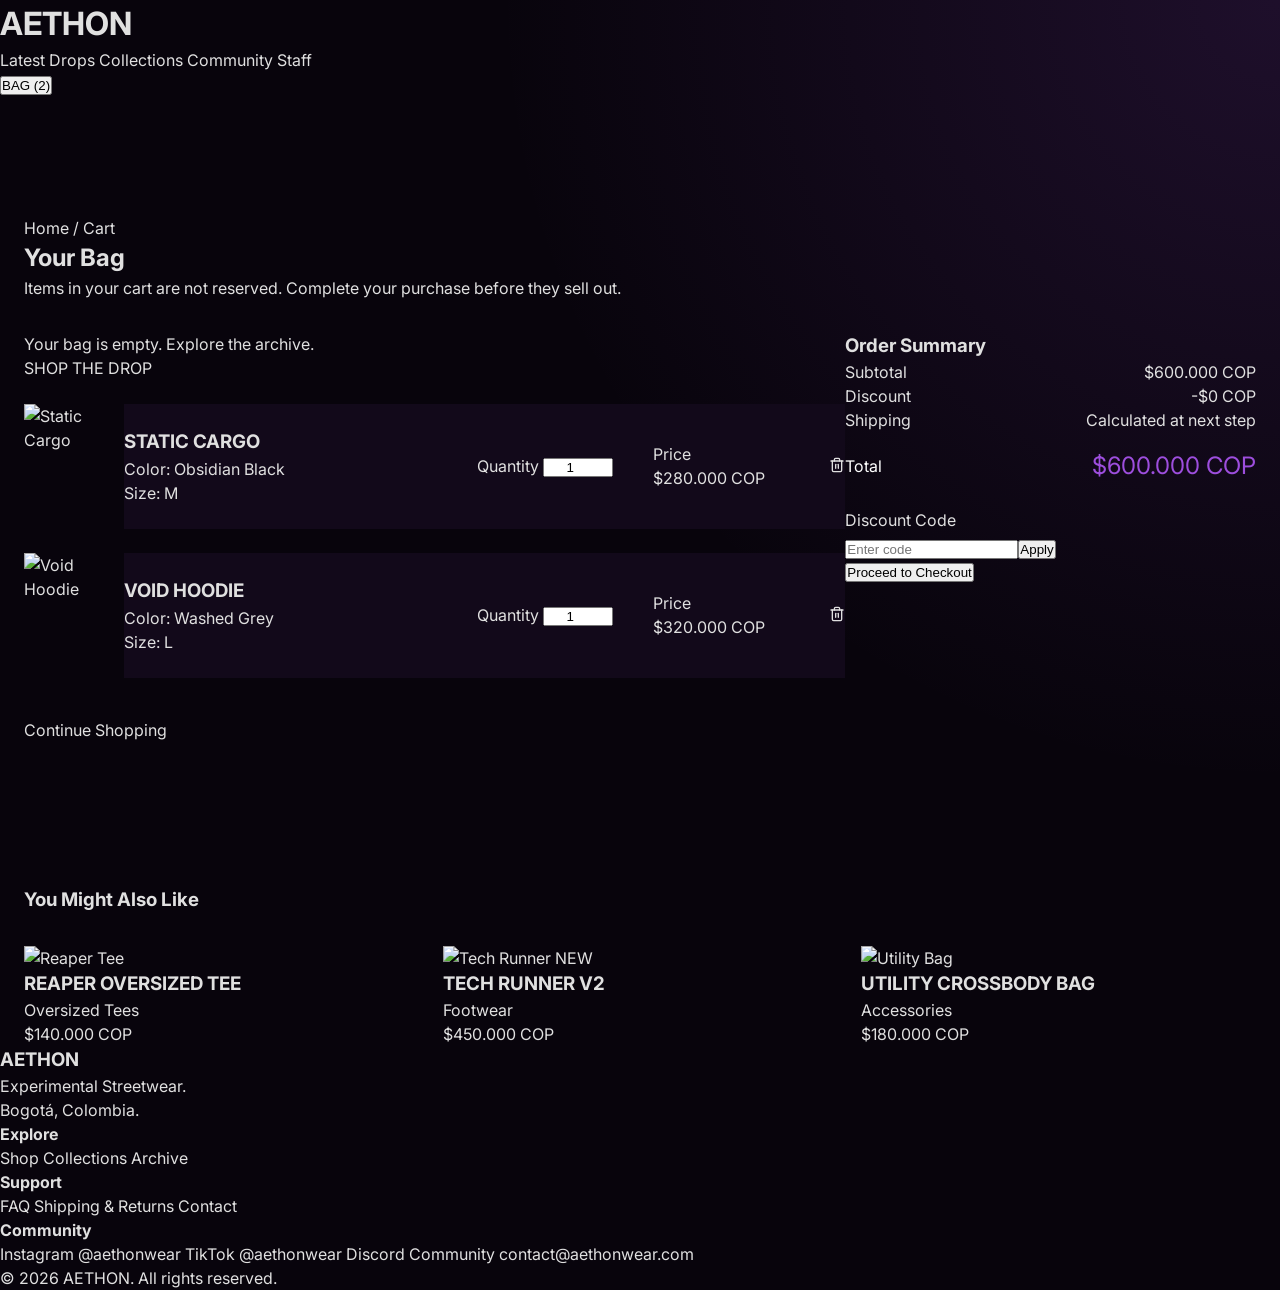
==== screens/cart.html @ bd9fc1ed "feta: v2" ====
<!DOCTYPE html>
<html lang="es">
<head>
    <meta charset="UTF-8">
    <meta name="viewport" content="width=device-width, initial-scale=1.0">
    <title>Your Bag | AETHON</title>
    <link rel="stylesheet" href="../css/utils.css">
    <link rel="stylesheet" href="../css/cart.css">
</head>
<body class="content-container">

    <header id="main-navigation" class="site-header">
        <div class="header-container">
            <a href="../index.html" style="text-decoration: none; color: inherit;"><h1 class="brand-logo">AETHON</h1></a>
            <nav class="public-nav">
                <a href="../index.html#section-productos">Latest Drops</a>
                <a href="../index.html#section-categorias">Collections</a>
                <a href="../index.html#newsletter-form">Community</a>
                <a href="./login.html" class="nav-staff">Staff</a>
            </nav>
            <button id="btn-carrito" class="btn-cart">
                BAG (2)
            </button>
        </div>
    </header>

    <main class="main-content">
        <div class="container">
            <nav class="breadcrumb">
                <a href="../index.html" class="breadcrumb-item">Home</a>
                <span class="breadcrumb-separator">/</span>
                <span class="breadcrumb-item breadcrumb-item--active">Cart</span>
            </nav>

            <div class="page-header">
                <h2 class="page-title">Your Bag</h2>
                <p class="page-description">Items in your cart are not reserved. Complete your purchase before they sell out.</p>
            </div>

            <div class="cart-layout">
                <div id="cart-items" class="cart-items-list">
                    <div id="cart-empty-state" class="hidden text-center p-6">
                        <p class="text-muted mb-4">Your bag is empty. Explore the archive.</p>
                        <a href="../index.html" class="btn btn-primary">SHOP THE DROP</a>
                    </div>

                    <article class="cart-item-card" data-item-id="1">
                        <img src="../img/2.png" alt="Static Cargo" class="cart-item-img">
                        <div class="cart-item-details">
                            <div class="cart-item-info">
                                <h3 class="product-card-name">STATIC CARGO</h3>
                                <p class="text-muted">Color: Obsidian Black</p>
                                <p class="text-muted">Size: M</p>
                            </div>
                            <div class="cart-item-quantity">
                                <label for="qty-1" class="text-label">Quantity</label>
                                <input type="number" id="qty-1" class="input input-qty" value="1" min="1" data-price="280000">
                            </div>
                            <div class="cart-item-price">
                                <p class="text-label">Price</p>
                                <p class="product-card-price">$280.000 COP</p>
                            </div>
                        </div>
                        <button class="btn-icon btn-delete-item" aria-label="Remove item" data-action="delete" data-id="1">
                            <svg width="16" height="16" viewBox="0 0 24 24" fill="none" stroke="currentColor" stroke-width="2" stroke-linecap="round" stroke-linejoin="round"><polyline points="3 6 5 6 21 6"></polyline><path d="M19 6v14a2 2 0 0 1-2 2H7a2 2 0 0 1-2-2V6m3 0V4a2 2 0 0 1 2-2h4a2 2 0 0 1 2 2v2"></path><line x1="10" y1="11" x2="10" y2="17"></line><line x1="14" y1="11" x2="14" y2="17"></line></svg>
                        </button>
                    </article>

                    <article class="cart-item-card" data-item-id="2">
                        <img src="../img/1.png" alt="Void Hoodie" class="cart-item-img">
                        <div class="cart-item-details">
                            <div class="cart-item-info">
                                <h3 class="product-card-name">VOID HOODIE</h3>
                                <p class="text-muted">Color: Washed Grey</p>
                                <p class="text-muted">Size: L</p>
                            </div>
                            <div class="cart-item-quantity">
                                <label for="qty-2" class="text-label">Quantity</label>
                                <input type="number" id="qty-2" class="input input-qty" value="1" min="1" data-price="320000">
                            </div>
                            <div class="cart-item-price">
                                <p class="text-label">Price</p>
                                <p class="product-card-price">$320.000 COP</p>
                            </div>
                        </div>
                        <button class="btn-icon btn-delete-item" aria-label="Remove item" data-action="delete" data-id="2">
                            <svg width="16" height="16" viewBox="0 0 24 24" fill="none" stroke="currentColor" stroke-width="2" stroke-linecap="round" stroke-linejoin="round"><polyline points="3 6 5 6 21 6"></polyline><path d="M19 6v14a2 2 0 0 1-2 2H7a2 2 0 0 1-2-2V6m3 0V4a2 2 0 0 1 2-2h4a2 2 0 0 1 2 2v2"></path><line x1="10" y1="11" x2="10" y2="17"></line><line x1="14" y1="11" x2="14" y2="17"></line></svg>
                        </button>
                    </article>

                    <div class="cart-actions">
                        <a href="../index.html" class="btn btn-secondary">Continue Shopping</a>
                    </div>
                </div>

                <aside id="cart-summary" class="order-summary-card">
                    <div class="card">
                        <h3 class="section-title">Order Summary</h3>
                        <div class="summary-row">
                            <span>Subtotal</span>
                            <span id="cart-subtotal">$600.000 COP</span>
                        </div>
                        <div class="summary-row">
                            <span>Discount</span>
                            <span id="cart-discount">-$0 COP</span>
                        </div>
                        <div class="summary-row">
                            <span>Shipping</span>
                            <span>Calculated at next step</span>
                        </div>
                        
                        <div class="divider"></div>

                        <div class="summary-row total-row">
                            <span class="text-label">Total</span>
                            <span id="cart-total" class="total-price">$600.000 COP</span>
                        </div>

                        <form id="coupon-form" class="coupon-form">
                            <label for="coupon-code" class="text-label">Discount Code</label>
                            <div class="input-wrapper-row">
                                <input type="text" id="coupon-code" class="input" placeholder="Enter code">
                                <button type="submit" id="coupon-btn" class="btn btn-secondary">Apply</button>
                            </div>
                        </form>

                        <button class="btn btn-primary btn-lg w-full mt-6">
                            Proceed to Checkout
                        </button>
                    </div>
                </aside>
            </div>

            <section id="recommended-products" class="related-products">
                <h3 class="section-title text-center">You Might Also Like</h3>
                <div class="product-grid">
                    <article class="product-card">
                        <a href="./product-detail.html" style="text-decoration: none; color: inherit;">
                            <div class="product-image-wrapper">
                                <img src="../img/3.png" alt="Reaper Tee" class="product-img">
                            </div>
                            <div class="product-info">
                                <h3>REAPER OVERSIZED TEE</h3>
                                <p class="product-category">Oversized Tees</p>
                                <p class="product-price">$140.000 COP</p>
                            </div>
                        </a>
                    </article>
                    <article class="product-card">
                        <a href="./product-detail.html" style="text-decoration: none; color: inherit;">
                            <div class="product-image-wrapper">
                                <img src="../img/6.png" alt="Tech Runner" class="product-img">
                                 <span class="product-badge new">NEW</span>
                            </div>
                            <div class="product-info">
                                <h3>TECH RUNNER V2</h3>
                                <p class="product-category">Footwear</p>
                                <p class="product-price">$450.000 COP</p>
                            </div>
                        </a>
                    </article>
                    <article class="product-card">
                        <a href="./product-detail.html" style="text-decoration: none; color: inherit;">
                            <div class="product-image-wrapper">
                                <img src="../img/7.png" alt="Utility Bag" class="product-img">
                            </div>
                            <div class="product-info">
                                <h3>UTILITY CROSSBODY BAG</h3>
                                <p class="product-category">Accessories</p>
                                <p class="product-price">$180.000 COP</p>
                            </div>
                        </a>
                    </article>
                </div>
            </section>

        </div>
    </main>

    <footer id="footer-links" class="site-footer">
        <div class="footer-grid">
            <div class="footer-brand">
                <h3>AETHON</h3>
                <p>Experimental Streetwear.</p>
                <p>Bogotá, Colombia.</p>
            </div>
            <div class="footer-nav">
                <h4>Explore</h4>
                <a href="../index.html#section-productos">Shop</a>
                <a href="../index.html#section-categorias">Collections</a>
                <a href="#">Archive</a>
            </div>
            <div class="footer-support">
                <h4>Support</h4>
                <a href="#">FAQ</a>
                <a href="#">Shipping & Returns</a>
                <a href="#">Contact</a>
            </div>
            <div class="footer-social">
                <h4>Community</h4>
                <a href="#">Instagram @aethonwear</a>
                <a href="#">TikTok @aethonwear</a>
                <a href="#">Discord Community</a>
                <a href="mailto:contact@aethonwear.com">contact@aethonwear.com</a>
            </div>
        </div>
        <div class="footer-bottom">
            <p>&copy; 2026 AETHON. All rights reserved.</p>
        </div>
    </footer>

</body>
</html>
---- css/utils.css ----
@import url('https://fonts.googleapis.com/css2?family=Oswald:wght@400;500;700&family=Inter:wght@300;400;600&display=swap');

:root {
    /* --- Identidad AETHON (Dark Premium + Purple Dominant) --- */
    --color-aethon-violet: #9D4EDD;
    --color-aethon-violet-light: #C77DFF;
    --color-aethon-violet-glow: rgba(157, 78, 221, 0.4);

    /* Fondos tintados de morado oscuro */
    --color-fondo-base: #08040C;
    --color-fondo-elevado: #12091A;
    --color-fondo-overlay: rgba(8, 4, 12, 0.85);

    --color-blanco: #FFFFFF;
    --color-gris-claro: #E0E0E0;
    --color-gris-medio: #888888;
    --color-gris-oscuro: #2A1B38;
    /* Gris con subtono morado */

    /* --- Tipografía --- */
    --fuente-display: 'Oswald', sans-serif;
    --fuente-cuerpo: 'Inter', sans-serif;

    --texto-xs: 0.7rem;
    --texto-sm: 0.85rem;
    --texto-base: 1rem;
    --texto-md: 1.25rem;
    --texto-lg: 1.5rem;
    --texto-xl: 2.5rem;
    --texto-2xl: 4rem;
    --texto-3xl: 6rem;

    /* --- Espaciado y Estructura --- */
    --espacio-2: 0.5rem;
    --espacio-4: 1rem;
    --espacio-6: 1.5rem;
    --espacio-8: 2rem;
    --espacio-12: 3rem;
    --espacio-16: 4rem;
    --espacio-24: 6rem;

    /* --- UI Elements --- */
    --borde-fino: 1px solid var(--color-gris-oscuro);
    --borde-morado: 1px solid var(--color-aethon-violet);
    --transicion-rapida: 0.3s ease;

    /* Gradientes dominantes */
    --gradiente-bg: radial-gradient(circle at top right, rgba(157, 78, 221, 0.15), transparent 50%);
}

/* --- BASE --- */
* {
    box-sizing: border-box;
    margin: 0;
    padding: 0;
}

body {
    background-color: var(--color-fondo-base);
    background-image: var(--gradiente-bg);
    background-attachment: fixed;
    color: var(--color-gris-claro);
    font-family: var(--fuente-cuerpo);
    line-height: 1.5;
    overflow-x: hidden;
}

a {
    text-decoration: none;
    color: inherit;
    transition: color var(--transicion-rapida), text-shadow var(--transicion-rapida);
}

a:hover {
    color: var(--color-aethon-violet-light);
    text-shadow: 0 0 10px var(--color-aethon-violet-glow);
}

.container {
    width: 100%;
    max-width: 1600px;
    margin: 0 auto;
    padding: 0 var(--espacio-6);
}

/* --- BOTONES PREMIUM MORADOS --- */
.btn-outline {
    display: inline-block;
    padding: var(--espacio-4) var(--espacio-8);
    border: 1px solid var(--color-aethon-violet);
    color: var(--color-blanco);
    font-family: var(--fuente-cuerpo);
    font-size: var(--texto-xs);
    text-transform: uppercase;
    letter-spacing: 0.1em;
    background: rgba(157, 78, 221, 0.1);
    cursor: pointer;
    transition: all var(--transicion-rapida);
    box-shadow: 0 0 15px rgba(157, 78, 221, 0.2);
}

.btn-outline:hover {
    background: var(--color-aethon-violet);
    color: var(--color-blanco);
    box-shadow: 0 0 25px var(--color-aethon-violet-glow);
    transform: translateY(-2px);
}

/* --- TOP BAR (Dominancia Morada) --- */
.top-bar {
    background-color: var(--color-aethon-violet);
    color: var(--color-blanco);
    text-align: center;
    padding: var(--espacio-2);
    font-size: 0.65rem;
    letter-spacing: 0.15em;
    text-transform: uppercase;
    font-weight: 600;
}
---- css/cart.css ----
/* Re-usando variables de utils.css */

.main-content {
    padding-top: 120px; /* Espacio para el header fijo */
}

.cart-layout {
    display: grid;
    grid-template-columns: 1fr;
    gap: var(--espacio-10);
    align-items: flex-start;
    margin-top: var(--espacio-8);
}

.cart-items-list {
    display: flex;
    flex-direction: column;
    gap: var(--espacio-6);
}

.cart-item-card {
    display: grid;
    grid-template-columns: 100px 1fr auto;
    gap: var(--espacio-5);
    align-items: center;
    background: var(--color-fondo-elevado);
    padding: var(--espacio-5);
    border-radius: var(--radio-lg);
    border: var(--borde-sutil);
}

.cart-item-img {
    width: 100px;
    height: 125px;
    object-fit: cover;
    border-radius: var(--radio-md);
    background: var(--color-fondo-base);
}

.cart-item-details {
    display: grid;
    grid-template-columns: 2fr 1fr 1fr;
    align-items: center;
    gap: var(--espacio-5);
    width: 100%;
}

.input-qty {
    max-width: 70px;
    text-align: center;
    padding-inline: var(--espacio-2);
}

.btn-delete-item {
    background: transparent;
    color: var(--color-gris-500);
    border: none;
}

.btn-delete-item:hover {
    color: var(--color-peligro);
    background: rgba(255, 69, 58, 0.1);
}

.cart-actions {
    margin-top: var(--espacio-4);
}

/* Order Summary */
.order-summary-card {
    position: sticky;
    top: 120px;
}

.summary-row {
    display: flex;
    justify-content: space-between;
    align-items: center;
    font-size: var(--texto-base);
    color: var(--color-gris-300);
    margin-bottom: var(--espacio-3);
}

.total-row {
    margin-top: var(--espacio-4);
    font-weight: var(--grosor-bold);
    color: var(--color-blanco);
}

.total-price {
    font-size: var(--texto-lg);
    color: var(--color-aethon-violet);
}

.coupon-form {
    margin-top: var(--espacio-6);
    padding-top: var(--espacio-5);
    border-top: var(--borde-sutil);
}

.input-wrapper-row {
    display: flex;
    gap: var(--espacio-3);
    margin-top: var(--espacio-2);
}

.related-products {
    margin-top: var(--espacio-24);
    padding-top: var(--espacio-12);
    border-top: var(--borde-sutil);
}

.product-grid {
    display: grid;
    grid-template-columns: repeat(auto-fit, minmax(250px, 1fr));
    gap: var(--espacio-6);
    margin-top: var(--espacio-8);
}

/* Responsive */
@media (min-width: 1024px) {
    .cart-layout {
        grid-template-columns: 2fr 1fr;
    }
}

@media (max-width: 768px) {
    .cart-item-details {
        grid-template-columns: 1fr;
        gap: var(--espacio-4);
        text-align: left;
    }
    .cart-item-card {
        grid-template-columns: 80px 1fr;
    }
    .cart-item-img {
        width: 80px;
        height: 100px;
    }
    .btn-delete-item {
        grid-column: 1 / -1;
        justify-self: end;
        margin-top: -20px;
    }
}
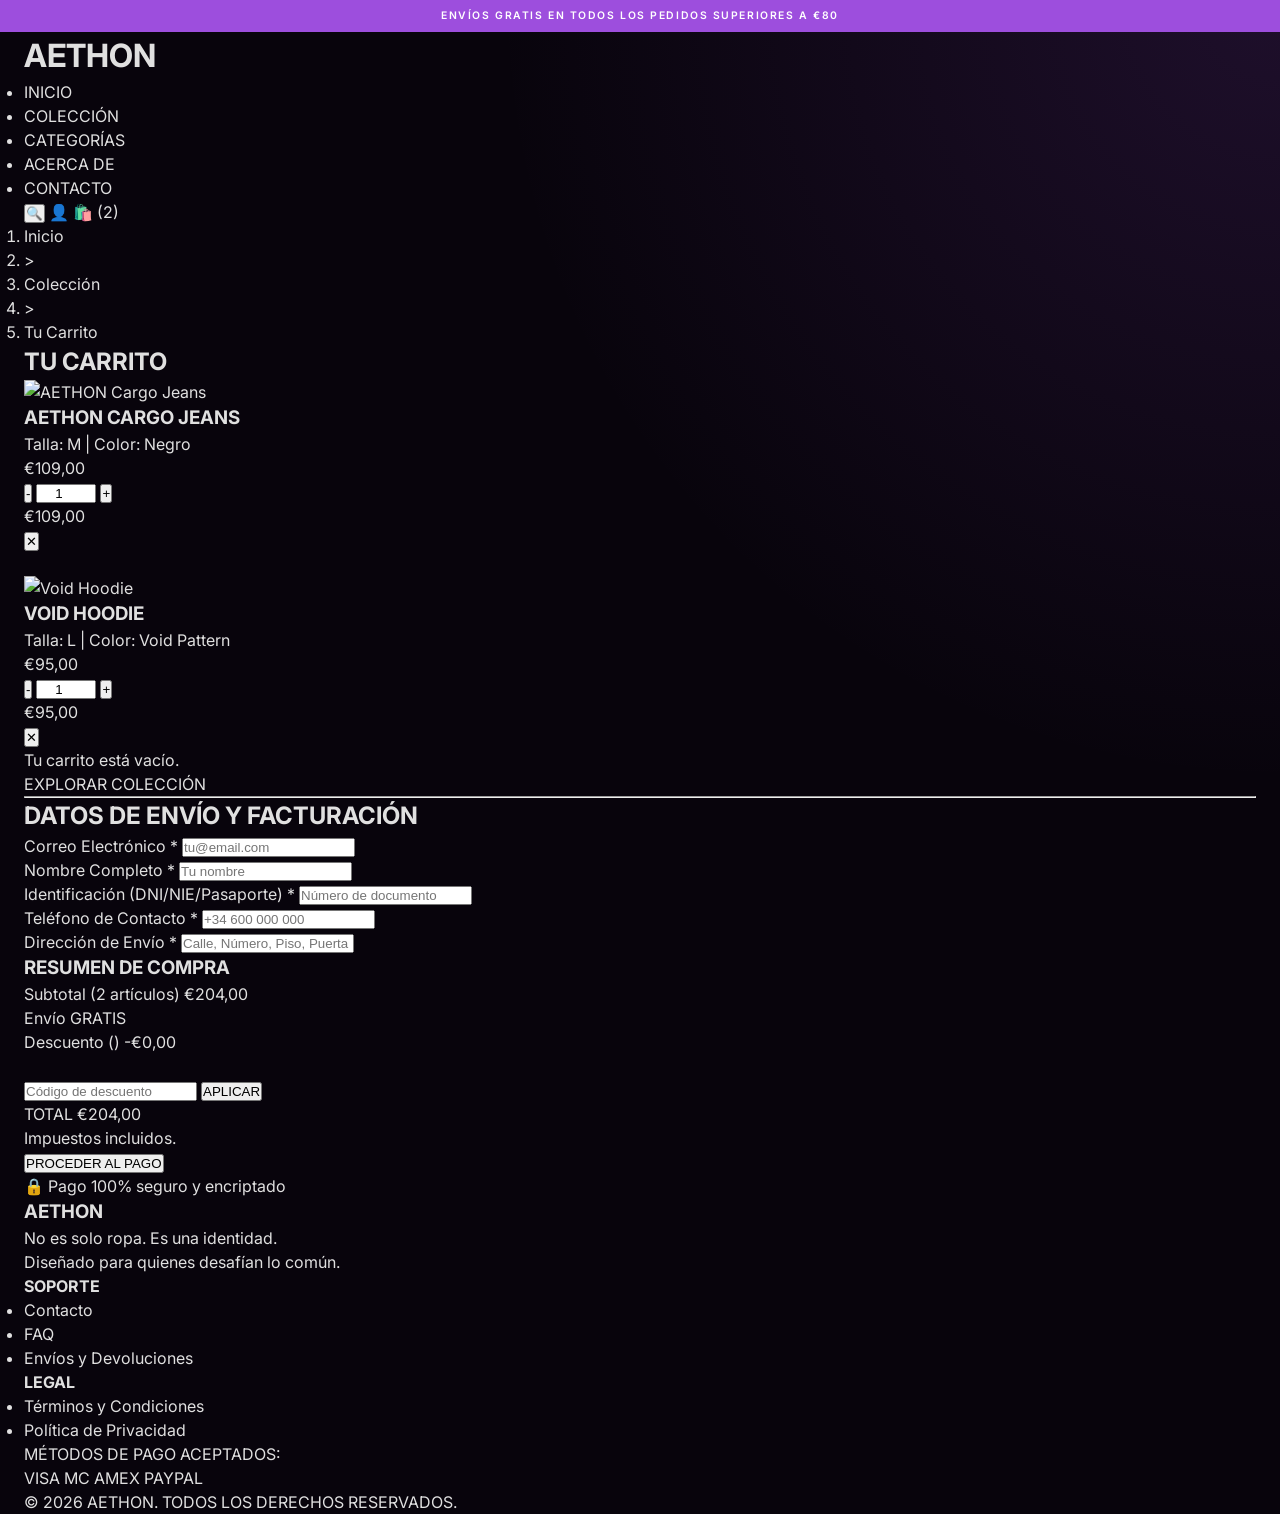
==== commit 11ca2136: "feat:nueva estructura" ====
--- a/screens/cart.html
+++ b/screens/cart.html
@@ -3,211 +3,276 @@
 <head>
     <meta charset="UTF-8">
     <meta name="viewport" content="width=device-width, initial-scale=1.0">
-    <title>Your Bag | AETHON</title>
+    <title>Carrito de Compras | AETHON</title>
+    
+    <meta name="description" content="Finaliza tu compra en AETHON.">
+    
     <link rel="stylesheet" href="../css/utils.css">
     <link rel="stylesheet" href="../css/cart.css">
 </head>
-<body class="content-container">
-
-    <header id="main-navigation" class="site-header">
-        <div class="header-container">
-            <a href="../index.html" style="text-decoration: none; color: inherit;"><h1 class="brand-logo">AETHON</h1></a>
-            <nav class="public-nav">
-                <a href="../index.html#section-productos">Latest Drops</a>
-                <a href="../index.html#section-categorias">Collections</a>
-                <a href="../index.html#newsletter-form">Community</a>
-                <a href="./login.html" class="nav-staff">Staff</a>
+<body>
+
+    <div id="top-bar" class="top-bar">
+        <p class="top-bar__text">ENVÍOS GRATIS EN TODOS LOS PEDIDOS SUPERIORES A €80</p>
+    </div>
+
+    <header id="main-header" class="header">
+        <div class="header__container container">
+            
+            <a href="../index.html" class="header__logo">
+                <h1>AETHON</h1>
+            </a>
+            
+            <nav id="main-nav" class="header__nav">
+                <ul class="header__menu">
+                    <li><a href="../index.html">INICIO</a></li>
+                    <li><a href="products.html">COLECCIÓN</a></li>
+                    <li><a href="categories.html">CATEGORÍAS</a></li>
+                    <li><a href="../index.html#brand-story">ACERCA DE</a></li>
+                    <li><a href="#footer">CONTACTO</a></li>
+                </ul>
             </nav>
-            <button id="btn-carrito" class="btn-cart">
-                BAG (2)
-            </button>
+
+            <div class="header__actions">
+                <button id="nav-search-btn" class="header__icon-btn" aria-label="Buscar"><span>🔍</span></button>
+                <a href="login.html" id="nav-login-btn" class="header__icon-btn" aria-label="Cuenta"><span>👤</span></a>
+                <a href="cart.html" id="nav-cart-btn" class="header__icon-btn active" aria-label="Carrito"><span>🛍️ (2)</span></a>
+            </div>
+
         </div>
     </header>
 
-    <main class="main-content">
-        <div class="container">
-            <nav class="breadcrumb">
-                <a href="../index.html" class="breadcrumb-item">Home</a>
-                <span class="breadcrumb-separator">/</span>
-                <span class="breadcrumb-item breadcrumb-item--active">Cart</span>
+    <main id="main-content">
+
+        <div class="breadcrumb-container container section-padding-top">
+            <nav class="breadcrumb" aria-label="Breadcrumb">
+                <ol>
+                    <li><a href="../index.html">Inicio</a></li>
+                    <li><span class="separator">></span></li>
+                    <li><a href="products.html">Colección</a></li>
+                    <li><span class="separator">></span></li>
+                    <li aria-current="page">Tu Carrito</li>
+                </ol>
             </nav>
-
-            <div class="page-header">
-                <h2 class="page-title">Your Bag</h2>
-                <p class="page-description">Items in your cart are not reserved. Complete your purchase before they sell out.</p>
-            </div>
-
-            <div class="cart-layout">
-                <div id="cart-items" class="cart-items-list">
-                    <div id="cart-empty-state" class="hidden text-center p-6">
-                        <p class="text-muted mb-4">Your bag is empty. Explore the archive.</p>
-                        <a href="../index.html" class="btn btn-primary">SHOP THE DROP</a>
-                    </div>
-
-                    <article class="cart-item-card" data-item-id="1">
-                        <img src="../img/2.png" alt="Static Cargo" class="cart-item-img">
-                        <div class="cart-item-details">
-                            <div class="cart-item-info">
-                                <h3 class="product-card-name">STATIC CARGO</h3>
-                                <p class="text-muted">Color: Obsidian Black</p>
-                                <p class="text-muted">Size: M</p>
-                            </div>
-                            <div class="cart-item-quantity">
-                                <label for="qty-1" class="text-label">Quantity</label>
-                                <input type="number" id="qty-1" class="input input-qty" value="1" min="1" data-price="280000">
-                            </div>
-                            <div class="cart-item-price">
-                                <p class="text-label">Price</p>
-                                <p class="product-card-price">$280.000 COP</p>
-                            </div>
-                        </div>
-                        <button class="btn-icon btn-delete-item" aria-label="Remove item" data-action="delete" data-id="1">
-                            <svg width="16" height="16" viewBox="0 0 24 24" fill="none" stroke="currentColor" stroke-width="2" stroke-linecap="round" stroke-linejoin="round"><polyline points="3 6 5 6 21 6"></polyline><path d="M19 6v14a2 2 0 0 1-2 2H7a2 2 0 0 1-2-2V6m3 0V4a2 2 0 0 1 2-2h4a2 2 0 0 1 2 2v2"></path><line x1="10" y1="11" x2="10" y2="17"></line><line x1="14" y1="11" x2="14" y2="17"></line></svg>
+        </div>
+
+        <section class="cart-section container section-padding">
+            <div class="cart-layout-split">
+                
+                <div class="cart-main-content">
+                    
+                    <h2 class="section-title">TU CARRITO</h2>
+                    
+                    <div id="cart-items-container" class="cart-items-list">
+                        
+                        <article class="cart-item" data-cart-id="item-001" data-product-id="AET-002">
+                            <div class="cart-item__image">
+                                <a href="product-detail.html?id=AET-002">
+                                    <img src="../img/product-02-thumb1.jpg" alt="AETHON Cargo Jeans">
+                                </a>
+                            </div>
+                            
+                            <div class="cart-item__details">
+                                <h3 class="cart-item__name">
+                                    <a href="product-detail.html?id=AET-002">AETHON CARGO JEANS</a>
+                                </h3>
+                                <p class="cart-item__variant">Talla: M | Color: Negro</p>
+                                <p class="cart-item__unit-price" data-price="109.00">€109,00</p>
+                            </div>
+
+                            <div class="cart-item__quantity">
+                                <div class="qty-selector">
+                                    <button class="btn-qty-minus" aria-label="Disminuir cantidad">-</button>
+                                    <input type="number" class="input-qty" value="1" min="1" max="10" aria-label="Cantidad">
+                                    <button class="btn-qty-plus" aria-label="Aumentar cantidad">+</button>
+                                </div>
+                            </div>
+
+                            <div class="cart-item__subtotal">
+                                <span class="item-subtotal-value">€109,00</span>
+                            </div>
+
+                            <div class="cart-item__actions">
+                                <button class="btn-remove-item" aria-label="Eliminar producto">✕</button>
+                            </div>
+                        </article>
+
+                        <article class="cart-item" data-cart-id="item-002" data-product-id="AET-005">
+                            <div class="cart-item__image">
+                                <a href="product-detail.html?id=AET-005">
+                                    <img src="../img/product-05.jpg" alt="Void Hoodie">
+                                </a>
+                            </div>
+                            
+                            <div class="cart-item__details">
+                                <h3 class="cart-item__name">
+                                    <a href="product-detail.html?id=AET-005">VOID HOODIE</a>
+                                </h3>
+                                <p class="cart-item__variant">Talla: L | Color: Void Pattern</p>
+                                <p class="cart-item__unit-price" data-price="95.00">€95,00</p>
+                            </div>
+
+                            <div class="cart-item__quantity">
+                                <div class="qty-selector">
+                                    <button class="btn-qty-minus" aria-label="Disminuir cantidad">-</button>
+                                    <input type="number" class="input-qty" value="1" min="1" max="10" aria-label="Cantidad">
+                                    <button class="btn-qty-plus" aria-label="Aumentar cantidad">+</button>
+                                </div>
+                            </div>
+
+                            <div class="cart-item__subtotal">
+                                <span class="item-subtotal-value">€95,00</span>
+                            </div>
+
+                            <div class="cart-item__actions">
+                                <button class="btn-remove-item" aria-label="Eliminar producto">✕</button>
+                            </div>
+                        </article>
+
+                    </div>
+
+                    <div id="empty-cart-message" class="empty-cart hidden">
+                        <p>Tu carrito está vacío.</p>
+                        <a href="products.html" class="btn btn--outline">EXPLORAR COLECCIÓN</a>
+                    </div>
+
+                    <hr class="cart-divider">
+
+                    <div id="checkout-section" class="checkout-form-container">
+                        <h2 class="section-title">DATOS DE ENVÍO Y FACTURACIÓN</h2>
+                        
+                        <form id="checkout-form" class="checkout-form">
+                            <div class="form-grid">
+                                
+                                <div class="form-group full-width">
+                                    <label for="checkout-email">Correo Electrónico *</label>
+                                    <input type="email" id="checkout-email" name="email" class="input-dark" placeholder="tu@email.com" required>
+                                </div>
+
+                                <div class="form-group">
+                                    <label for="checkout-name">Nombre Completo *</label>
+                                    <input type="text" id="checkout-name" name="name" class="input-dark" placeholder="Tu nombre" required>
+                                </div>
+
+                                <div class="form-group">
+                                    <label for="checkout-id-number">Identificación (DNI/NIE/Pasaporte) *</label>
+                                    <input type="text" id="checkout-id-number" name="idNumber" class="input-dark" placeholder="Número de documento" required>
+                                </div>
+
+                                <div class="form-group">
+                                    <label for="checkout-phone">Teléfono de Contacto *</label>
+                                    <input type="tel" id="checkout-phone" name="phone" class="input-dark" placeholder="+34 600 000 000" required>
+                                </div>
+
+                                <div class="form-group full-width">
+                                    <label for="checkout-address">Dirección de Envío *</label>
+                                    <input type="text" id="checkout-address" name="address" class="input-dark" placeholder="Calle, Número, Piso, Puerta" required>
+                                </div>
+
+                            </div>
+                        </form>
+                    </div>
+
+                </div>
+
+                <aside class="cart-sidebar">
+                    <div class="order-summary" id="order-summary-box">
+                        <h3 class="summary-title">RESUMEN DE COMPRA</h3>
+                        
+                        <div class="summary-line-items">
+                            <div class="summary-line">
+                                <span>Subtotal (<span id="summary-items-count">2</span> artículos)</span>
+                                <span id="summary-subtotal-value">€204,00</span>
+                            </div>
+                            <div class="summary-line">
+                                <span>Envío</span>
+                                <span id="summary-shipping-value">GRATIS</span>
+                            </div>
+                            <div class="summary-line discount-line hidden" id="summary-discount-row">
+                                <span>Descuento (<span id="applied-coupon-code"></span>)</span>
+                                <span id="summary-discount-value">-€0,00</span>
+                            </div>
+                        </div>
+
+                        <div class="coupon-section">
+                            <form id="coupon-form" class="coupon-form">
+                                <input type="text" id="coupon-input" class="input-dark input-sm" placeholder="Código de descuento">
+                                <button type="submit" id="btn-apply-coupon" class="btn btn--outline btn--sm">APLICAR</button>
+                            </form>
+                            <p id="coupon-message" class="coupon-msg"></p>
+                        </div>
+
+                        <div class="summary-total">
+                            <span>TOTAL</span>
+                            <span id="summary-total-value">€204,00</span>
+                        </div>
+                        <p class="taxes-note">Impuestos incluidos.</p>
+
+                        <button type="submit" form="checkout-form" id="btn-process-checkout" class="btn btn--primary btn--full-width">
+                            PROCEDER AL PAGO
                         </button>
-                    </article>
-
-                    <article class="cart-item-card" data-item-id="2">
-                        <img src="../img/1.png" alt="Void Hoodie" class="cart-item-img">
-                        <div class="cart-item-details">
-                            <div class="cart-item-info">
-                                <h3 class="product-card-name">VOID HOODIE</h3>
-                                <p class="text-muted">Color: Washed Grey</p>
-                                <p class="text-muted">Size: L</p>
-                            </div>
-                            <div class="cart-item-quantity">
-                                <label for="qty-2" class="text-label">Quantity</label>
-                                <input type="number" id="qty-2" class="input input-qty" value="1" min="1" data-price="320000">
-                            </div>
-                            <div class="cart-item-price">
-                                <p class="text-label">Price</p>
-                                <p class="product-card-price">$320.000 COP</p>
-                            </div>
-                        </div>
-                        <button class="btn-icon btn-delete-item" aria-label="Remove item" data-action="delete" data-id="2">
-                            <svg width="16" height="16" viewBox="0 0 24 24" fill="none" stroke="currentColor" stroke-width="2" stroke-linecap="round" stroke-linejoin="round"><polyline points="3 6 5 6 21 6"></polyline><path d="M19 6v14a2 2 0 0 1-2 2H7a2 2 0 0 1-2-2V6m3 0V4a2 2 0 0 1 2-2h4a2 2 0 0 1 2 2v2"></path><line x1="10" y1="11" x2="10" y2="17"></line><line x1="14" y1="11" x2="14" y2="17"></line></svg>
-                        </button>
-                    </article>
-
-                    <div class="cart-actions">
-                        <a href="../index.html" class="btn btn-secondary">Continue Shopping</a>
-                    </div>
-                </div>
-
-                <aside id="cart-summary" class="order-summary-card">
-                    <div class="card">
-                        <h3 class="section-title">Order Summary</h3>
-                        <div class="summary-row">
-                            <span>Subtotal</span>
-                            <span id="cart-subtotal">$600.000 COP</span>
-                        </div>
-                        <div class="summary-row">
-                            <span>Discount</span>
-                            <span id="cart-discount">-$0 COP</span>
-                        </div>
-                        <div class="summary-row">
-                            <span>Shipping</span>
-                            <span>Calculated at next step</span>
-                        </div>
-                        
-                        <div class="divider"></div>
-
-                        <div class="summary-row total-row">
-                            <span class="text-label">Total</span>
-                            <span id="cart-total" class="total-price">$600.000 COP</span>
-                        </div>
-
-                        <form id="coupon-form" class="coupon-form">
-                            <label for="coupon-code" class="text-label">Discount Code</label>
-                            <div class="input-wrapper-row">
-                                <input type="text" id="coupon-code" class="input" placeholder="Enter code">
-                                <button type="submit" id="coupon-btn" class="btn btn-secondary">Apply</button>
-                            </div>
-                        </form>
-
-                        <button class="btn btn-primary btn-lg w-full mt-6">
-                            Proceed to Checkout
-                        </button>
+                        
+                        <div class="secure-checkout-badges">
+                            <span class="icon">🔒</span> Pago 100% seguro y encriptado
+                        </div>
                     </div>
                 </aside>
-            </div>
-
-            <section id="recommended-products" class="related-products">
-                <h3 class="section-title text-center">You Might Also Like</h3>
-                <div class="product-grid">
-                    <article class="product-card">
-                        <a href="./product-detail.html" style="text-decoration: none; color: inherit;">
-                            <div class="product-image-wrapper">
-                                <img src="../img/3.png" alt="Reaper Tee" class="product-img">
-                            </div>
-                            <div class="product-info">
-                                <h3>REAPER OVERSIZED TEE</h3>
-                                <p class="product-category">Oversized Tees</p>
-                                <p class="product-price">$140.000 COP</p>
-                            </div>
-                        </a>
-                    </article>
-                    <article class="product-card">
-                        <a href="./product-detail.html" style="text-decoration: none; color: inherit;">
-                            <div class="product-image-wrapper">
-                                <img src="../img/6.png" alt="Tech Runner" class="product-img">
-                                 <span class="product-badge new">NEW</span>
-                            </div>
-                            <div class="product-info">
-                                <h3>TECH RUNNER V2</h3>
-                                <p class="product-category">Footwear</p>
-                                <p class="product-price">$450.000 COP</p>
-                            </div>
-                        </a>
-                    </article>
-                    <article class="product-card">
-                        <a href="./product-detail.html" style="text-decoration: none; color: inherit;">
-                            <div class="product-image-wrapper">
-                                <img src="../img/7.png" alt="Utility Bag" class="product-img">
-                            </div>
-                            <div class="product-info">
-                                <h3>UTILITY CROSSBODY BAG</h3>
-                                <p class="product-category">Accessories</p>
-                                <p class="product-price">$180.000 COP</p>
-                            </div>
-                        </a>
-                    </article>
-                </div>
-            </section>
-
-        </div>
+
+            </div>
+        </section>
+
     </main>
 
-    <footer id="footer-links" class="site-footer">
-        <div class="footer-grid">
-            <div class="footer-brand">
-                <h3>AETHON</h3>
-                <p>Experimental Streetwear.</p>
-                <p>Bogotá, Colombia.</p>
-            </div>
-            <div class="footer-nav">
-                <h4>Explore</h4>
-                <a href="../index.html#section-productos">Shop</a>
-                <a href="../index.html#section-categorias">Collections</a>
-                <a href="#">Archive</a>
-            </div>
-            <div class="footer-support">
-                <h4>Support</h4>
-                <a href="#">FAQ</a>
-                <a href="#">Shipping & Returns</a>
-                <a href="#">Contact</a>
-            </div>
-            <div class="footer-social">
-                <h4>Community</h4>
-                <a href="#">Instagram @aethonwear</a>
-                <a href="#">TikTok @aethonwear</a>
-                <a href="#">Discord Community</a>
-                <a href="mailto:contact@aethonwear.com">contact@aethonwear.com</a>
-            </div>
-        </div>
-        <div class="footer-bottom">
-            <p>&copy; 2026 AETHON. All rights reserved.</p>
+    <footer id="footer" class="footer">
+        <div class="container footer__container">
+            <div class="footer__grid grid-5-cols">
+                
+                <div class="footer__col brand-col col-span-2">
+                    <h3 class="footer__logo">AETHON</h3>
+                    <p class="footer__slogan">No es solo ropa. Es una identidad.<br>Diseñado para quienes desafían lo común.</p>
+                </div>
+
+                <div class="footer__col">
+                    <h4 class="footer__heading">SOPORTE</h4>
+                    <ul class="footer__links">
+                        <li><a href="#">Contacto</a></li>
+                        <li><a href="#">FAQ</a></li>
+                        <li><a href="#">Envíos y Devoluciones</a></li>
+                    </ul>
+                </div>
+
+                <div class="footer__col">
+                    <h4 class="footer__heading">LEGAL</h4>
+                    <ul class="footer__links">
+                        <li><a href="#">Términos y Condiciones</a></li>
+                        <li><a href="#">Política de Privacidad</a></li>
+                    </ul>
+                </div>
+
+                <div class="footer__col col-span-2">
+                    <div class="payment-methods">
+                        <p>MÉTODOS DE PAGO ACEPTADOS:</p>
+                        <span class="payment-icon">VISA</span>
+                        <span class="payment-icon">MC</span>
+                        <span class="payment-icon">AMEX</span>
+                        <span class="payment-icon">PAYPAL</span>
+                    </div>
+                </div>
+
+            </div>
+            <div class="footer__bottom">
+                <p>&copy; 2026 AETHON. TODOS LOS DERECHOS RESERVADOS.</p>
+            </div>
         </div>
     </footer>
 
+    <script src="../js/storage.js"></script>
+    <script src="../js/auth.js"></script>
+    
+    <script src="../components/navbar.js"></script>
+    
+    <script src="../js/app.js"></script>
+    <script src="../js/cart.js"></script>
+    
 </body>
 </html>
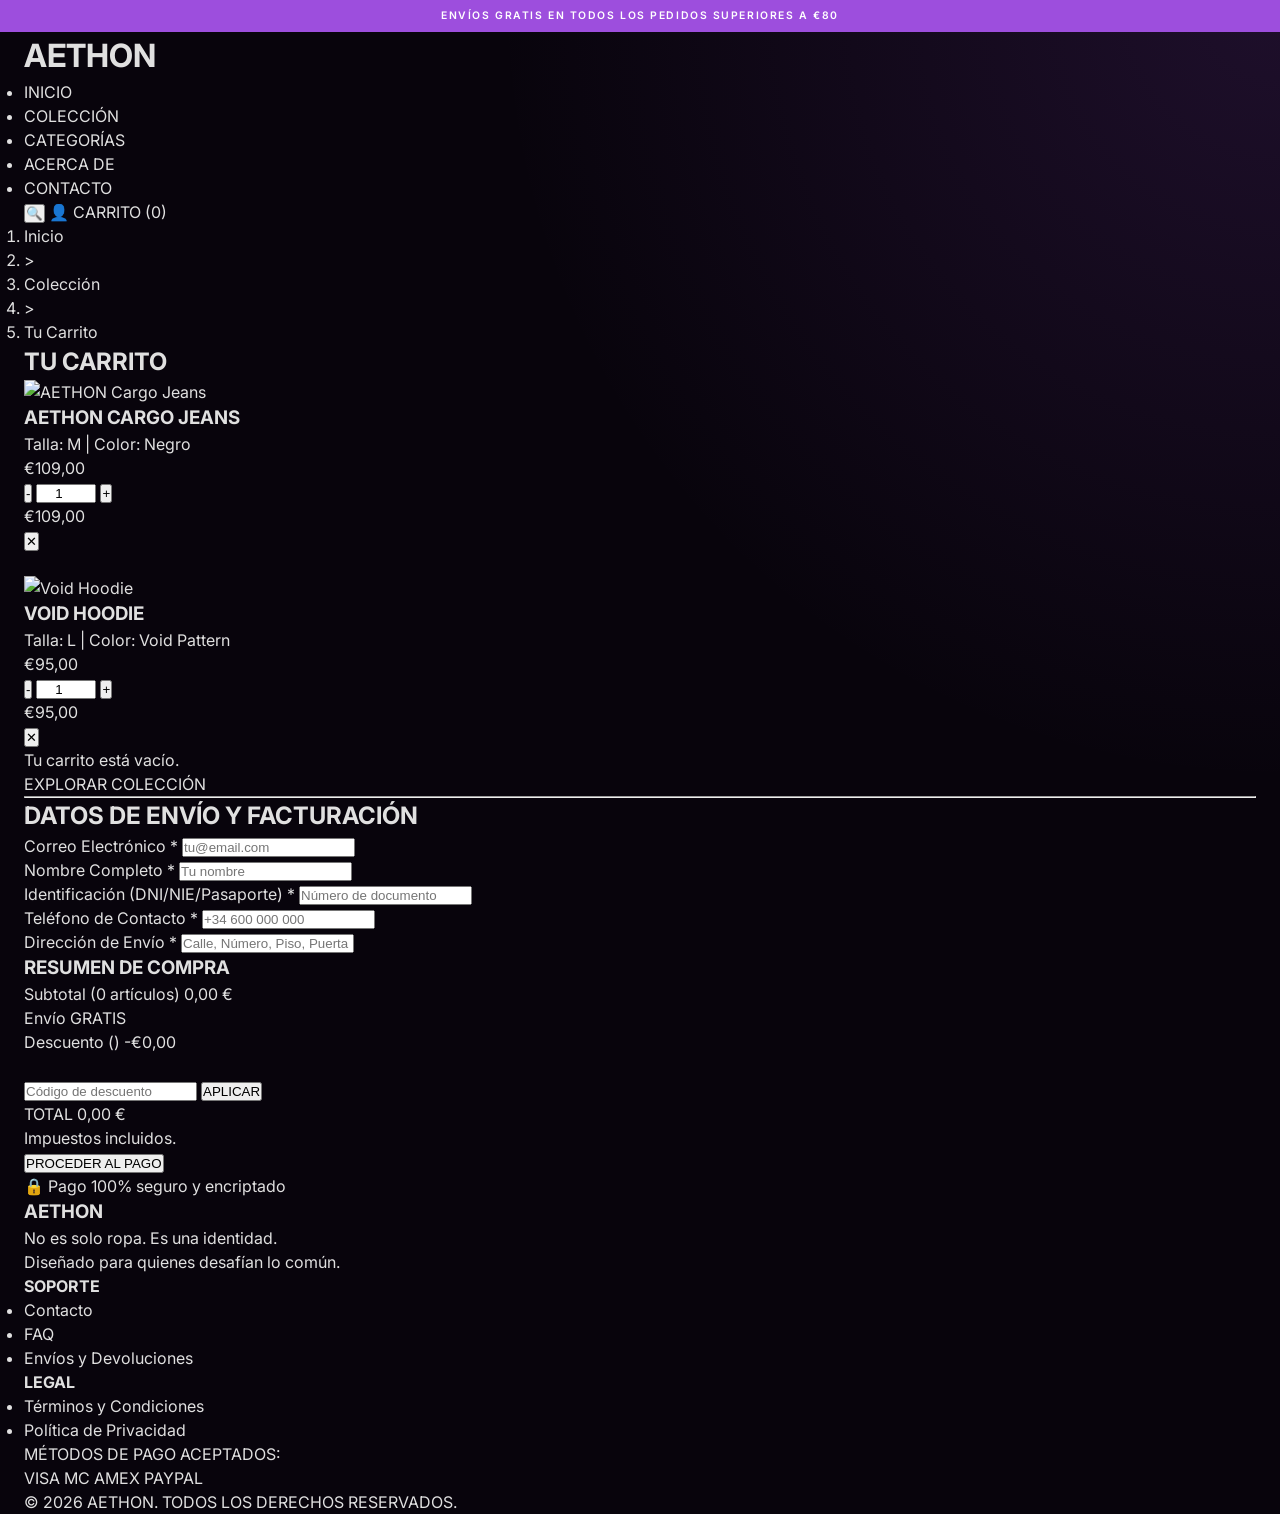
==== commit 20c3c14a: "feat:js y componets creados sy html integrados" ====
--- a/screens/cart.html
+++ b/screens/cart.html
@@ -267,11 +267,12 @@
     </footer>
 
     <script src="../js/storage.js"></script>
-    <script src="../js/auth.js"></script>
+    <script type="module" src="../js/auth.js"></script>
     
     <script src="../components/navbar.js"></script>
     
     <script src="../js/app.js"></script>
+    <script type="module" src="../js/orders.js"></script>
     <script src="../js/cart.js"></script>
     
 </body>
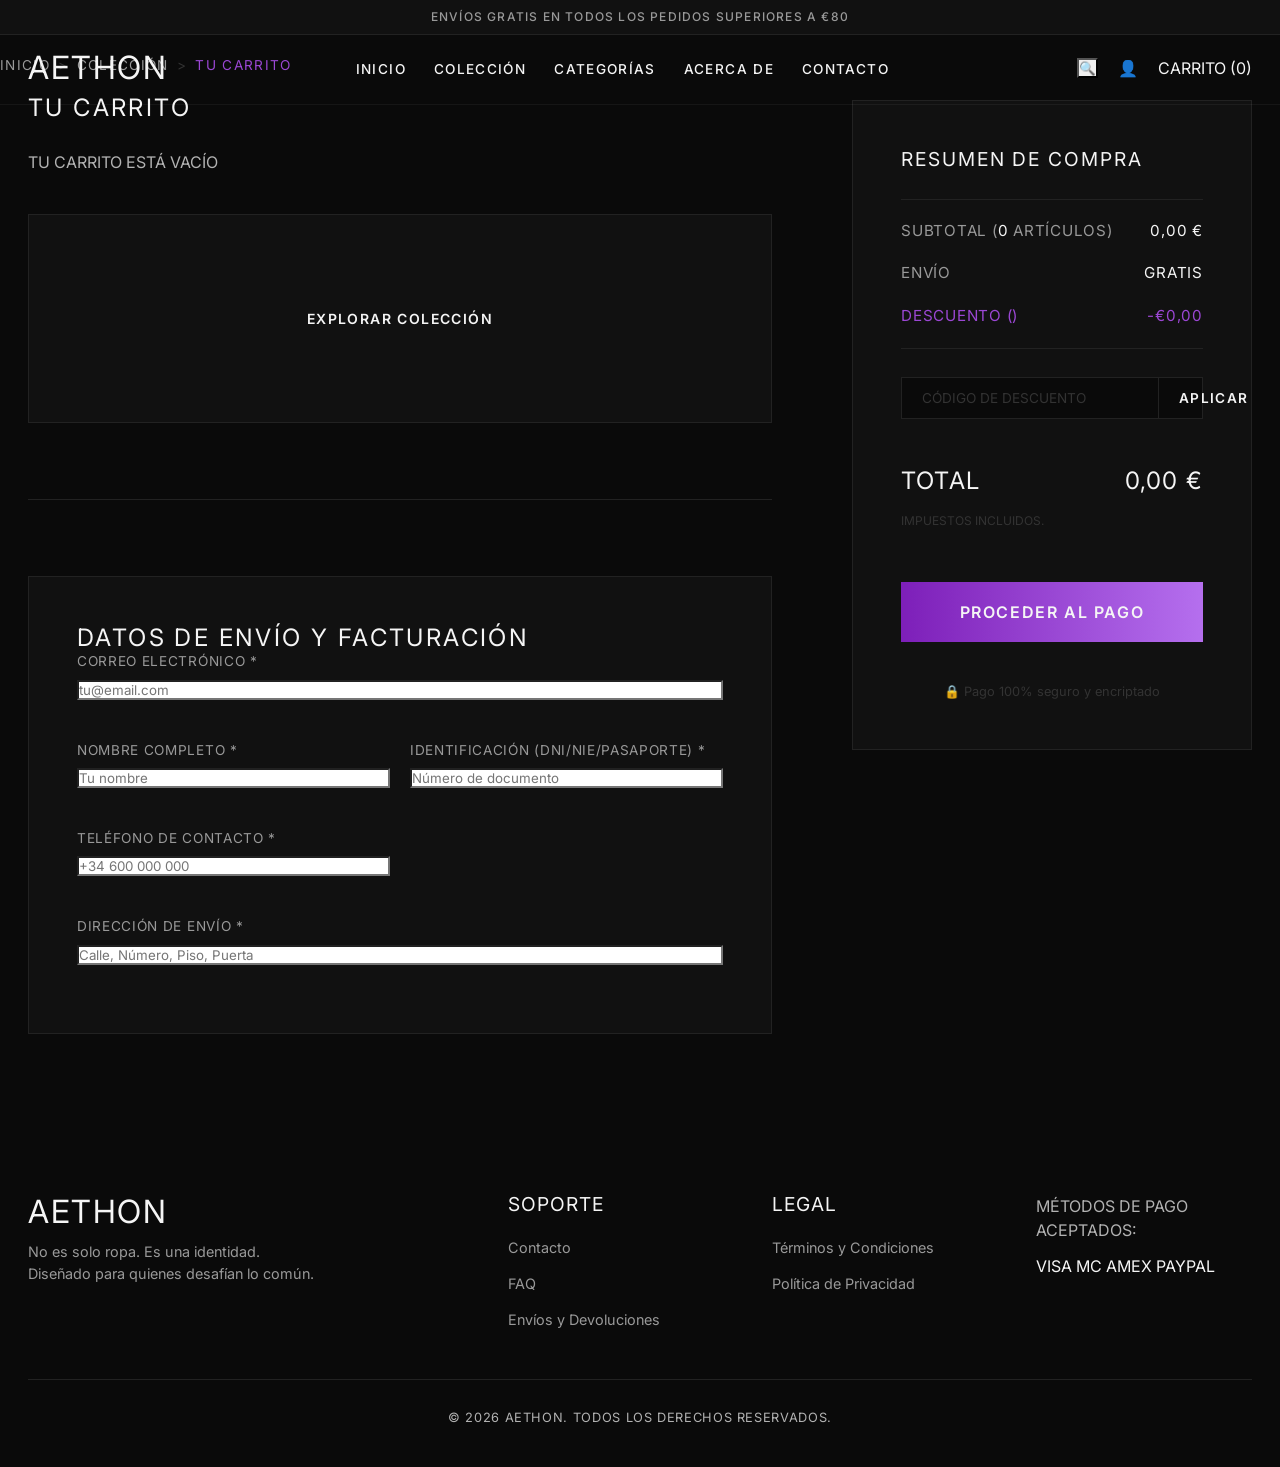
==== commit 258388d2: "feat: v final" ====
--- a/screens/cart.html
+++ b/screens/cart.html
@@ -9,6 +9,7 @@
     
     <link rel="stylesheet" href="../css/utils.css">
     <link rel="stylesheet" href="../css/cart.css">
+    <link rel="stylesheet" href="../css/index.css">
 </head>
 <body>
 
@@ -63,76 +64,9 @@
                     
                     <h2 class="section-title">TU CARRITO</h2>
                     
-                    <div id="cart-items-container" class="cart-items-list">
-                        
-                        <article class="cart-item" data-cart-id="item-001" data-product-id="AET-002">
-                            <div class="cart-item__image">
-                                <a href="product-detail.html?id=AET-002">
-                                    <img src="../img/product-02-thumb1.jpg" alt="AETHON Cargo Jeans">
-                                </a>
-                            </div>
-                            
-                            <div class="cart-item__details">
-                                <h3 class="cart-item__name">
-                                    <a href="product-detail.html?id=AET-002">AETHON CARGO JEANS</a>
-                                </h3>
-                                <p class="cart-item__variant">Talla: M | Color: Negro</p>
-                                <p class="cart-item__unit-price" data-price="109.00">€109,00</p>
-                            </div>
-
-                            <div class="cart-item__quantity">
-                                <div class="qty-selector">
-                                    <button class="btn-qty-minus" aria-label="Disminuir cantidad">-</button>
-                                    <input type="number" class="input-qty" value="1" min="1" max="10" aria-label="Cantidad">
-                                    <button class="btn-qty-plus" aria-label="Aumentar cantidad">+</button>
-                                </div>
-                            </div>
-
-                            <div class="cart-item__subtotal">
-                                <span class="item-subtotal-value">€109,00</span>
-                            </div>
-
-                            <div class="cart-item__actions">
-                                <button class="btn-remove-item" aria-label="Eliminar producto">✕</button>
-                            </div>
-                        </article>
-
-                        <article class="cart-item" data-cart-id="item-002" data-product-id="AET-005">
-                            <div class="cart-item__image">
-                                <a href="product-detail.html?id=AET-005">
-                                    <img src="../img/product-05.jpg" alt="Void Hoodie">
-                                </a>
-                            </div>
-                            
-                            <div class="cart-item__details">
-                                <h3 class="cart-item__name">
-                                    <a href="product-detail.html?id=AET-005">VOID HOODIE</a>
-                                </h3>
-                                <p class="cart-item__variant">Talla: L | Color: Void Pattern</p>
-                                <p class="cart-item__unit-price" data-price="95.00">€95,00</p>
-                            </div>
-
-                            <div class="cart-item__quantity">
-                                <div class="qty-selector">
-                                    <button class="btn-qty-minus" aria-label="Disminuir cantidad">-</button>
-                                    <input type="number" class="input-qty" value="1" min="1" max="10" aria-label="Cantidad">
-                                    <button class="btn-qty-plus" aria-label="Aumentar cantidad">+</button>
-                                </div>
-                            </div>
-
-                            <div class="cart-item__subtotal">
-                                <span class="item-subtotal-value">€95,00</span>
-                            </div>
-
-                            <div class="cart-item__actions">
-                                <button class="btn-remove-item" aria-label="Eliminar producto">✕</button>
-                            </div>
-                        </article>
-
-                    </div>
+                    <div id="cart-items-container" class="cart-items-list"></div>
 
                     <div id="empty-cart-message" class="empty-cart hidden">
-                        <p>Tu carrito está vacío.</p>
                         <a href="products.html" class="btn btn--outline">EXPLORAR COLECCIÓN</a>
                     </div>
 
--- a/css/utils.css
+++ b/css/utils.css
@@ -1,119 +1,462 @@
-@import url('https://fonts.googleapis.com/css2?family=Oswald:wght@400;500;700&family=Inter:wght@300;400;600&display=swap');
+@import url('https://fonts.googleapis.com/css2?family=Inter:wght@300;400;500;600;700;800&display=swap');
 
 :root {
-    /* --- Identidad AETHON (Dark Premium + Purple Dominant) --- */
-    --color-aethon-violet: #9D4EDD;
-    --color-aethon-violet-light: #C77DFF;
-    --color-aethon-violet-glow: rgba(157, 78, 221, 0.4);
-
-    /* Fondos tintados de morado oscuro */
-    --color-fondo-base: #08040C;
-    --color-fondo-elevado: #12091A;
-    --color-fondo-overlay: rgba(8, 4, 12, 0.85);
-
-    --color-blanco: #FFFFFF;
-    --color-gris-claro: #E0E0E0;
-    --color-gris-medio: #888888;
-    --color-gris-oscuro: #2A1B38;
-    /* Gris con subtono morado */
-
-    /* --- Tipografía --- */
-    --fuente-display: 'Oswald', sans-serif;
-    --fuente-cuerpo: 'Inter', sans-serif;
-
-    --texto-xs: 0.7rem;
-    --texto-sm: 0.85rem;
-    --texto-base: 1rem;
-    --texto-md: 1.25rem;
-    --texto-lg: 1.5rem;
-    --texto-xl: 2.5rem;
-    --texto-2xl: 4rem;
-    --texto-3xl: 6rem;
-
-    /* --- Espaciado y Estructura --- */
-    --espacio-2: 0.5rem;
-    --espacio-4: 1rem;
-    --espacio-6: 1.5rem;
-    --espacio-8: 2rem;
-    --espacio-12: 3rem;
-    --espacio-16: 4rem;
-    --espacio-24: 6rem;
-
-    /* --- UI Elements --- */
-    --borde-fino: 1px solid var(--color-gris-oscuro);
-    --borde-morado: 1px solid var(--color-aethon-violet);
-    --transicion-rapida: 0.3s ease;
-
-    /* Gradientes dominantes */
-    --gradiente-bg: radial-gradient(circle at top right, rgba(157, 78, 221, 0.15), transparent 50%);
-}
-
-/* --- BASE --- */
+    --black-950: #0A0A0A;
+    --black-900: #111111;
+    --black-800: #171717;
+    --gray-700: #222222;
+    --gray-600: #333333;
+    --gray-300: #999999;
+    --purple-500: #7d1fb9;
+    --purple-400: #9b47d4;
+    --purple-300: #b56fee;
+    --text-primary: #F5F5F5;
+    --text-secondary: #B2B2B2;
+    --font-logo: 'Inter', sans-serif;
+    --font-heading: 'Inter', sans-serif;
+    --font-body: 'Inter', sans-serif;
+    --font-btn: 'Inter', sans-serif;
+    --space-xs: 0.5rem;
+    --space-sm: 0.75rem;
+    --space-md: 1.25rem;
+    --space-lg: 1.75rem;
+    --space-xl: 3rem;
+    --space-2xl: 5rem;
+    --radius-none: 0px;
+    --border-thin: 1px solid rgba(255, 255, 255, 0.12);
+    --border-active: 1px solid var(--purple-400);
+    --transition-elegant: all 0.16s ease;
+    --transition-fast: all 0.1s ease;
+}
+
 * {
     box-sizing: border-box;
     margin: 0;
     padding: 0;
+    border-radius: var(--radius-none);
+    box-shadow: none;
 }
 
 body {
-    background-color: var(--color-fondo-base);
-    background-image: var(--gradiente-bg);
-    background-attachment: fixed;
-    color: var(--color-gris-claro);
-    font-family: var(--fuente-cuerpo);
+    background-color: var(--black-950);
+    color: var(--text-primary);
+    font-family: var(--font-body);
+    font-weight: 400;
     line-height: 1.5;
-    overflow-x: hidden;
+    -webkit-font-smoothing: antialiased;
+    -moz-osx-font-smoothing: grayscale;
+}
+
+button,
+input,
+textarea,
+select {
+    font-family: var(--font-body);
+    border-radius: var(--radius-none);
+    box-shadow: none;
 }
 
 a {
+    color: var(--text-primary);
     text-decoration: none;
-    color: inherit;
-    transition: color var(--transicion-rapida), text-shadow var(--transicion-rapida);
-}
-
-a:hover {
-    color: var(--color-aethon-violet-light);
-    text-shadow: 0 0 10px var(--color-aethon-violet-glow);
+    transition: var(--transition-fast);
+}
+
+a:hover,
+a:focus {
+    color: var(--purple-400);
+    outline: none;
+}
+
+.font-logo {
+    font-family: var(--font-logo);
+    font-weight: 700;
+    letter-spacing: 0.05em;
+    text-transform: uppercase;
+}
+
+h1,
+.h1,
+h2,
+.h2,
+h3,
+.h3,
+h4,
+.h4 {
+    font-family: var(--font-heading);
+    font-weight: 400;
+    text-transform: uppercase;
+    letter-spacing: 0.05em;
+    line-height: 1.1;
+    margin-bottom: var(--space-sm);
+    color: var(--text-primary);
+}
+
+h1,
+.h1 {
+    font-size: clamp(3rem, 8vw, 6rem);
+}
+
+h2,
+.h2 {
+    font-size: clamp(2rem, 5vw, 4rem);
+}
+
+h3,
+.h3 {
+    font-size: clamp(1.5rem, 3vw, 2.5rem);
+}
+
+h4,
+.h4 {
+    font-size: clamp(1.2rem, 2vw, 1.8rem);
+}
+
+p {
+    margin-bottom: var(--space-sm);
+    color: var(--text-secondary);
+}
+
+.text-lead {
+    font-size: 1.125rem;
+    font-weight: 300;
 }
 
 .container {
     width: 100%;
-    max-width: 1600px;
+    max-width: 1440px;
     margin: 0 auto;
-    padding: 0 var(--espacio-6);
-}
-
-/* --- BOTONES PREMIUM MORADOS --- */
-.btn-outline {
-    display: inline-block;
-    padding: var(--espacio-4) var(--espacio-8);
-    border: 1px solid var(--color-aethon-violet);
-    color: var(--color-blanco);
-    font-family: var(--fuente-cuerpo);
-    font-size: var(--texto-xs);
+    padding: 0 var(--space-lg);
+}
+
+.container-narrow {
+    max-width: 800px;
+}
+
+.container-fluid {
+    width: 100%;
+    padding: 0 var(--space-lg);
+}
+
+.grid {
+    display: grid;
+    gap: var(--space-lg);
+}
+
+.grid-cols-2 {
+    grid-template-columns: repeat(2, 1fr);
+}
+
+.grid-cols-3 {
+    grid-template-columns: repeat(3, 1fr);
+}
+
+.grid-cols-4 {
+    grid-template-columns: repeat(4, 1fr);
+}
+
+.btn {
+    display: inline-flex;
+    align-items: center;
+    justify-content: center;
+    font-family: var(--font-btn);
+    font-weight: 600;
+    font-size: 0.875rem;
     text-transform: uppercase;
     letter-spacing: 0.1em;
-    background: rgba(157, 78, 221, 0.1);
+    padding: var(--space-sm) var(--space-lg);
+    border-radius: var(--radius-none);
     cursor: pointer;
-    transition: all var(--transicion-rapida);
-    box-shadow: 0 0 15px rgba(157, 78, 221, 0.2);
+    transition: var(--transition-elegant);
+    text-decoration: none;
+    border: 1px solid transparent;
+}
+
+.btn-primary {
+    background-color: var(--text-primary);
+    color: var(--black-950);
+}
+
+.btn-primary:hover {
+    background-color: var(--purple-400);
+    color: var(--text-primary);
+    border-color: var(--purple-400);
+}
+
+.btn-outline {
+    background-color: transparent;
+    border: 1px solid var(--gray-700);
+    color: var(--text-primary);
 }
 
 .btn-outline:hover {
-    background: var(--color-aethon-violet);
-    color: var(--color-blanco);
-    box-shadow: 0 0 25px var(--color-aethon-violet-glow);
-    transform: translateY(-2px);
-}
-
-/* --- TOP BAR (Dominancia Morada) --- */
-.top-bar {
-    background-color: var(--color-aethon-violet);
-    color: var(--color-blanco);
+    border-color: var(--purple-400);
+    background-color: var(--purple-400);
+    color: var(--text-primary);
+}
+
+.btn-dark {
+    background-color: var(--black-900);
+    border: 1px solid var(--gray-700);
+    color: var(--text-primary);
+}
+
+.btn-dark:hover {
+    background-color: var(--purple-400);
+    border-color: var(--purple-400);
+}
+
+.card {
+    background-color: var(--black-900);
+    border: var(--border-thin);
+    border-radius: var(--radius-none);
+    overflow: hidden;
+    position: relative;
+    transition: var(--transition-elegant);
+    display: flex;
+    flex-direction: column;
+}
+
+.card-img-wrapper {
+    position: relative;
+    overflow: hidden;
+    aspect-ratio: 3/4;
+    background-color: var(--black-800);
+}
+
+.card img {
+    width: 100%;
+    height: 100%;
+    object-fit: cover;
+    transition: var(--transition-elegant);
+    filter: grayscale(20%) contrast(110%);
+}
+
+.card-body {
+    padding: var(--space-md);
+    display: flex;
+    flex-direction: column;
+    flex-grow: 1;
+}
+
+.card:hover {
+    border-color: var(--purple-400);
+    transform: translateY(-4px);
+    box-shadow: none;
+}
+
+.card:hover img {
+    transform: scale(1.05);
+    filter: grayscale(0%) contrast(100%);
+}
+
+.form-group {
+    margin-bottom: var(--space-md);
+    display: flex;
+    flex-direction: column;
+}
+
+.form-label {
+    font-family: var(--font-heading);
+    font-size: 1.1rem;
+    color: var(--text-primary);
+    margin-bottom: var(--space-xs);
+    letter-spacing: 0.05em;
+}
+
+.form-input,
+.form-textarea,
+.form-select {
+    width: 100%;
+    background-color: var(--black-900);
+    border: var(--border-thin);
+    color: var(--text-primary);
+    font-family: var(--font-body);
+    font-size: 0.95rem;
+    padding: var(--space-sm) var(--space-md);
+    border-radius: var(--radius-none);
+    transition: var(--transition-fast);
+    outline: none;
+}
+
+.form-textarea {
+    min-height: 120px;
+    resize: vertical;
+}
+
+.form-input:focus,
+.form-textarea:focus,
+.form-select:focus {
+    border-color: var(--purple-400);
+    background-color: var(--black-800);
+}
+
+.form-input::placeholder,
+.form-textarea::placeholder {
+    color: var(--gray-600);
+}
+
+.badge {
+    display: inline-block;
+    padding: 0.25rem 0.75rem;
+    font-family: var(--font-heading);
+    font-size: 1rem;
+    letter-spacing: 0.05em;
+    background-color: var(--gray-700);
+    color: var(--text-primary);
+    border-radius: var(--radius-none);
+    text-transform: uppercase;
+}
+
+.badge-primary {
+    background-color: var(--purple-400);
+    color: var(--text-primary);
+}
+
+.badge-outline {
+    background-color: transparent;
+    border: 1px solid var(--purple-400);
+    color: var(--purple-400);
+}
+
+.mt-0 {
+    margin-top: 0 !important;
+}
+
+.mt-sm {
+    margin-top: var(--space-sm) !important;
+}
+
+.mt-md {
+    margin-top: var(--space-md) !important;
+}
+
+.mt-lg {
+    margin-top: var(--space-lg) !important;
+}
+
+.mt-xl {
+    margin-top: var(--space-xl) !important;
+}
+
+.mb-0 {
+    margin-bottom: 0 !important;
+}
+
+.mb-sm {
+    margin-bottom: var(--space-sm) !important;
+}
+
+.mb-md {
+    margin-bottom: var(--space-md) !important;
+}
+
+.mb-lg {
+    margin-bottom: var(--space-lg) !important;
+}
+
+.mb-xl {
+    margin-bottom: var(--space-xl) !important;
+}
+
+.py-lg {
+    padding-top: var(--space-lg);
+    padding-bottom: var(--space-lg);
+}
+
+.py-xl {
+    padding-top: var(--space-xl);
+    padding-bottom: var(--space-xl);
+}
+
+.text-center {
     text-align: center;
-    padding: var(--espacio-2);
-    font-size: 0.65rem;
-    letter-spacing: 0.15em;
+}
+
+.text-left {
+    text-align: left;
+}
+
+.text-right {
+    text-align: right;
+}
+
+.text-uppercase {
     text-transform: uppercase;
-    font-weight: 600;
-}+}
+
+.color-primary {
+    color: var(--text-primary);
+}
+
+.color-secondary {
+    color: var(--text-secondary);
+}
+
+.color-brand {
+    color: var(--purple-400);
+}
+
+.d-flex {
+    display: flex;
+}
+
+.flex-col {
+    flex-direction: column;
+}
+
+.items-center {
+    align-items: center;
+}
+
+.justify-between {
+    justify-content: space-between;
+}
+
+.justify-center {
+    justify-content: center;
+}
+
+.gap-sm {
+    gap: var(--space-sm);
+}
+
+.gap-md {
+    gap: var(--space-md);
+}
+
+.gap-lg {
+    gap: var(--space-lg);
+}
+
+@media (max-width: 1024px) {
+    .grid-cols-4 {
+        grid-template-columns: repeat(3, 1fr);
+    }
+
+    .grid-cols-3 {
+        grid-template-columns: repeat(2, 1fr);
+    }
+
+    :root {
+        --space-xl: 3rem;
+        --space-2xl: 5rem;
+    }
+}
+
+@media (max-width: 768px) {
+
+    .grid-cols-4,
+    .grid-cols-3,
+    .grid-cols-2 {
+        grid-template-columns: 1fr;
+    }
+
+    .container {
+        padding: 0 var(--space-md);
+    }
+
+    .btn {
+        width: 100%;
+    }
+}
--- a/css/cart.css
+++ b/css/cart.css
@@ -1,145 +1,470 @@
-/* Re-usando variables de utils.css */
-
-.main-content {
-    padding-top: 120px; /* Espacio para el header fijo */
-}
-
-.cart-layout {
+/* BREADCRUMB */
+.breadcrumb-container {
+    padding: var(--space-md) 0;
+}
+
+.breadcrumb ol {
+    list-style: none;
+    display: flex;
+    gap: var(--space-xs);
+    font-size: 0.85rem;
+    letter-spacing: 0.1em;
+    text-transform: uppercase;
+    color: var(--gray-600);
+}
+
+.breadcrumb a {
+    color: var(--gray-300);
+}
+
+.breadcrumb a:hover,
+.breadcrumb [aria-current="page"] {
+    color: var(--purple-400);
+}
+
+/* CART LAYOUT */
+.cart-section {
+    padding-bottom: var(--space-2xl);
+}
+
+.cart-layout-split {
     display: grid;
-    grid-template-columns: 1fr;
-    gap: var(--espacio-10);
+    grid-template-columns: 1fr 400px;
+    gap: var(--space-2xl);
     align-items: flex-start;
-    margin-top: var(--espacio-8);
+}
+
+/* CART MAIN */
+.cart-main-content {
+    display: flex;
+    flex-direction: column;
+    gap: var(--space-lg);
+}
+
+.section-title {
+    font-family: var(--font-heading);
+    font-size: 1.5rem;
+    letter-spacing: 0.1em;
+    text-transform: uppercase;
+    color: var(--text-primary);
+    margin-bottom: var(--space-md);
 }
 
 .cart-items-list {
     display: flex;
     flex-direction: column;
-    gap: var(--espacio-6);
-}
-
-.cart-item-card {
+    gap: var(--space-md);
+}
+
+/* CART ITEM GRID */
+.cart-item {
     display: grid;
-    grid-template-columns: 100px 1fr auto;
-    gap: var(--espacio-5);
+    grid-template-columns: 120px auto 1fr auto;
+    grid-template-rows: auto auto;
+    gap: var(--space-sm) var(--space-md);
+    background: var(--black-900);
+    border: 1px solid var(--gray-700);
+    padding: var(--space-md);
+    transition: var(--transition-elegant);
+}
+
+.cart-item:hover {
+    border-color: var(--purple-400);
+    box-shadow: none;
+}
+
+.cart-item__image {
+    grid-column: 1 / 2;
+    grid-row: 1 / 3;
+    aspect-ratio: 3/4;
+    overflow: hidden;
+    background: var(--black-800);
+}
+
+.cart-item__image img {
+    width: 100%;
+    height: 100%;
+    object-fit: cover;
+    filter: grayscale(15%);
+    transition: transform 0.8s cubic-bezier(0.25, 1, 0.5, 1);
+}
+
+.cart-item:hover .cart-item__image img {
+    filter: grayscale(0%);
+    transform: scale(1.05);
+}
+
+.cart-item__details {
+    grid-column: 2 / 4;
+    grid-row: 1 / 2;
+    align-self: start;
+    padding-top: var(--space-xs);
+}
+
+.cart-item__name {
+    font-family: var(--font-heading);
+    font-size: 1.2rem;
+    letter-spacing: 0.05em;
+    margin-bottom: 4px;
+    text-transform: uppercase;
+}
+
+.cart-item__name a {
+    color: var(--text-primary);
+    transition: var(--transition-fast);
+}
+
+.cart-item__name a:hover {
+    color: var(--purple-400);
+}
+
+.cart-item__variant {
+    font-size: 0.85rem;
+    color: #888;
+    text-transform: uppercase;
+    letter-spacing: 0.05em;
+    margin: 0;
+}
+
+.cart-item__unit-price {
+    display: none;
+}
+
+/* CONTROLS */
+.cart-item__quantity {
+    grid-column: 2 / 3;
+    grid-row: 2 / 3;
+    align-self: end;
+}
+
+.qty-selector {
+    display: inline-flex;
     align-items: center;
-    background: var(--color-fondo-elevado);
-    padding: var(--espacio-5);
-    border-radius: var(--radio-lg);
-    border: var(--borde-sutil);
-}
-
-.cart-item-img {
-    width: 100px;
-    height: 125px;
-    object-fit: cover;
-    border-radius: var(--radio-md);
-    background: var(--color-fondo-base);
-}
-
-.cart-item-details {
+    border: 1px solid var(--gray-700);
+    background: transparent;
+    transition: var(--transition-fast);
+}
+
+.qty-selector:hover {
+    border-color: var(--purple-400);
+}
+
+.btn-qty-minus,
+.btn-qty-plus {
+    background: transparent;
+    border: none;
+    color: var(--gray-300);
+    width: 32px;
+    height: 32px;
+    font-size: 1.2rem;
+    cursor: pointer;
+    transition: var(--transition-fast);
+    display: flex;
+    align-items: center;
+    justify-content: center;
+}
+
+.btn-qty-minus:hover,
+.btn-qty-plus:hover {
+    color: var(--purple-400);
+}
+
+.input-qty {
+    width: 40px;
+    height: 32px;
+    background: transparent;
+    border: none;
+    color: var(--text-primary);
+    text-align: center;
+    font-family: var(--font-body);
+    font-size: 0.9rem;
+    outline: none;
+    -moz-appearance: textfield;
+}
+
+.input-qty::-webkit-outer-spin-button,
+.input-qty::-webkit-inner-spin-button {
+    -webkit-appearance: none;
+    margin: 0;
+}
+
+.cart-item__actions {
+    grid-column: 3 / 4;
+    grid-row: 2 / 3;
+    align-self: center;
+    display: flex;
+    align-items: center;
+}
+
+.btn-remove-item {
+    background: transparent;
+    border: none;
+    color: var(--purple-400);
+    font-family: var(--font-body);
+    font-size: 0.8rem;
+    letter-spacing: 0.1em;
+    text-transform: uppercase;
+    font-weight: 600;
+    cursor: pointer;
+    transition: var(--transition-fast);
+    padding: 0 var(--space-md);
+}
+
+.btn-remove-item:hover {
+    color: var(--purple-300);
+    text-shadow: 0 0 10px rgba(101, 37, 107, 0.4);
+}
+
+.cart-item__subtotal {
+    grid-column: 4 / 5;
+    grid-row: 1 / 3;
+    display: flex;
+    align-items: flex-end;
+    padding-bottom: var(--space-xs);
+}
+
+.item-subtotal-value {
+    font-family: var(--font-body);
+    font-size: 1.25rem;
+    color: var(--text-primary);
+}
+
+/* EMPTY CART */
+.empty-cart {
+    background: var(--black-900);
+    border: 1px solid var(--gray-700);
+    padding: var(--space-2xl) var(--space-xl);
+    text-align: center;
+    display: flex;
+    flex-direction: column;
+    align-items: center;
+    gap: var(--space-md);
+}
+
+.empty-cart p {
+    font-size: 1.1rem;
+    color: var(--gray-300);
+}
+
+/* CHECKOUT FORM */
+.cart-divider {
+    border: 0;
+    border-top: 1px solid var(--gray-700);
+    margin: var(--space-xl) 0;
+}
+
+.checkout-form-container {
+    background: var(--black-900);
+    border: 1px solid var(--gray-700);
+    padding: var(--space-xl);
+}
+
+.form-grid {
     display: grid;
-    grid-template-columns: 2fr 1fr 1fr;
-    align-items: center;
-    gap: var(--espacio-5);
-    width: 100%;
-}
-
-.input-qty {
-    max-width: 70px;
+    grid-template-columns: 1fr 1fr;
+    gap: var(--space-md);
+}
+
+.form-group.full-width {
+    grid-column: 1 / -1;
+}
+
+.form-group label {
+    display: block;
+    font-size: 0.85rem;
+    letter-spacing: 0.05em;
+    text-transform: uppercase;
+    color: var(--gray-300);
+    margin-bottom: var(--space-xs);
+}
+
+/* SIDEBAR / SUMMARY */
+.cart-sidebar {
+    position: sticky;
+    top: 100px;
+}
+
+.order-summary {
+    background: var(--black-900);
+    border: 1px solid var(--gray-700);
+    padding: var(--space-xl);
+    display: flex;
+    flex-direction: column;
+    gap: var(--space-lg);
+    transition: var(--transition-elegant);
+}
+
+.order-summary:hover {
+    border-color: var(--purple-400);
+}
+
+.summary-title {
+    font-family: var(--font-heading);
+    font-size: 1.2rem;
+    letter-spacing: 0.1em;
+    margin: 0;
+    text-transform: uppercase;
+}
+
+.coupon-section {
+    display: flex;
+    flex-direction: column;
+    gap: var(--space-xs);
+}
+
+.coupon-form {
+    display: flex;
+    background: var(--black-950);
+    border: 1px solid var(--gray-700);
+    transition: var(--transition-fast);
+}
+
+.coupon-form:focus-within {
+    border-color: var(--purple-400);
+}
+
+.coupon-form input {
+    flex: 1;
+    background: transparent;
+    border: none;
+    padding: var(--space-sm) var(--space-md);
+    color: var(--text-primary);
+    font-size: 0.85rem;
+    outline: none;
+    text-transform: uppercase;
+}
+
+.coupon-form input::placeholder {
+    color: var(--gray-600);
+}
+
+.coupon-form button {
+    background: transparent;
+    border: none;
+    border-left: 1px solid var(--gray-700);
+    padding: 0 var(--space-md);
+    color: var(--text-primary);
+    font-family: var(--font-btn);
+    font-size: 0.85rem;
+    cursor: pointer;
+    transition: var(--transition-fast);
+}
+
+.coupon-form button:hover {
+    color: var(--purple-400);
+}
+
+.coupon-msg {
+    font-size: 0.8rem;
+    color: var(--purple-400);
+    margin: 0;
+}
+
+.summary-line-items {
+    display: flex;
+    flex-direction: column;
+    gap: var(--space-md);
+    border-top: 1px solid var(--gray-700);
+    border-bottom: 1px solid var(--gray-700);
+    padding: var(--space-md) 0;
+}
+
+.summary-line {
+    display: flex;
+    justify-content: space-between;
+    font-size: 0.95rem;
+    color: var(--gray-300);
+    text-transform: uppercase;
+    letter-spacing: 0.05em;
+}
+
+.summary-line span:last-child {
+    color: var(--text-primary);
+}
+
+.summary-line.discount-line {
+    color: var(--purple-400);
+}
+
+.summary-line.discount-line span:last-child {
+    color: var(--purple-400);
+}
+
+.summary-total {
+    display: flex;
+    justify-content: space-between;
+    align-items: flex-end;
+    font-family: var(--font-heading);
+    font-size: 1.5rem;
+    letter-spacing: 0.05em;
+    margin-top: var(--space-xs);
+}
+
+.taxes-note {
+    font-size: 0.75rem;
+    color: var(--gray-600);
+    margin-top: -15px;
+    text-transform: uppercase;
+}
+
+#btn-process-checkout {
+    background: linear-gradient(90deg, var(--purple-500), var(--purple-300));
+    color: var(--text-primary);
+    border: none;
+    padding: var(--space-md);
+    font-family: var(--font-btn);
+    font-size: 1rem;
+    font-weight: 600;
+    text-transform: uppercase;
+    letter-spacing: 0.1em;
+    cursor: pointer;
+    transition: var(--transition-elegant);
+    margin-top: var(--space-sm);
+}
+
+#btn-process-checkout:hover {
+    box-shadow: none;
+    transform: translateY(-2px);
+    background: linear-gradient(90deg, var(--purple-400), var(--purple-300));
+}
+
+.secure-checkout-badges {
     text-align: center;
-    padding-inline: var(--espacio-2);
-}
-
-.btn-delete-item {
-    background: transparent;
-    color: var(--color-gris-500);
-    border: none;
-}
-
-.btn-delete-item:hover {
-    color: var(--color-peligro);
-    background: rgba(255, 69, 58, 0.1);
-}
-
-.cart-actions {
-    margin-top: var(--espacio-4);
-}
-
-/* Order Summary */
-.order-summary-card {
-    position: sticky;
-    top: 120px;
-}
-
-.summary-row {
-    display: flex;
-    justify-content: space-between;
-    align-items: center;
-    font-size: var(--texto-base);
-    color: var(--color-gris-300);
-    margin-bottom: var(--espacio-3);
-}
-
-.total-row {
-    margin-top: var(--espacio-4);
-    font-weight: var(--grosor-bold);
-    color: var(--color-blanco);
-}
-
-.total-price {
-    font-size: var(--texto-lg);
-    color: var(--color-aethon-violet);
-}
-
-.coupon-form {
-    margin-top: var(--espacio-6);
-    padding-top: var(--espacio-5);
-    border-top: var(--borde-sutil);
-}
-
-.input-wrapper-row {
-    display: flex;
-    gap: var(--espacio-3);
-    margin-top: var(--espacio-2);
-}
-
-.related-products {
-    margin-top: var(--espacio-24);
-    padding-top: var(--espacio-12);
-    border-top: var(--borde-sutil);
-}
-
-.product-grid {
-    display: grid;
-    grid-template-columns: repeat(auto-fit, minmax(250px, 1fr));
-    gap: var(--espacio-6);
-    margin-top: var(--espacio-8);
-}
-
-/* Responsive */
-@media (min-width: 1024px) {
-    .cart-layout {
-        grid-template-columns: 2fr 1fr;
+    font-size: 0.8rem;
+    color: var(--gray-600);
+    margin-top: var(--space-sm);
+}
+
+/* RESPONSIVE */
+@media (max-width: 1024px) {
+    .cart-layout-split {
+        grid-template-columns: 1fr;
     }
+
+    .cart-sidebar {
+        position: static;
+    }
 }
 
 @media (max-width: 768px) {
-    .cart-item-details {
+    .cart-item {
+        grid-template-columns: 100px 1fr auto;
+        grid-template-rows: auto auto auto;
+        grid-template-areas:
+            "image details details"
+            "image qty actions"
+            "price price price";
+    }
+
+    .cart-item__subtotal {
+        grid-area: price;
+        justify-content: flex-end;
+        border-top: 1px solid var(--gray-700);
+        padding-top: var(--space-sm);
+        margin-top: var(--space-sm);
+    }
+
+    .form-grid {
         grid-template-columns: 1fr;
-        gap: var(--espacio-4);
-        text-align: left;
-    }
-    .cart-item-card {
-        grid-template-columns: 80px 1fr;
-    }
-    .cart-item-img {
-        width: 80px;
-        height: 100px;
-    }
-    .btn-delete-item {
-        grid-column: 1 / -1;
-        justify-self: end;
-        margin-top: -20px;
     }
 }
--- a/css/index.css
+++ b/css/index.css
@@ -0,0 +1,600 @@
+/* HEADER & TOP BAR */
+.top-bar {
+    background-color: var(--black-900);
+    text-align: center;
+    padding: var(--space-xs);
+    border-bottom: 1px solid var(--gray-700);
+    position: relative;
+    z-index: 101;
+}
+
+.top-bar__text {
+    margin: 0;
+    color: var(--gray-300);
+    font-size: 0.75rem;
+    letter-spacing: 0.1em;
+    font-weight: 500;
+}
+
+.header {
+    position: absolute;
+    top: 32px;
+    width: 100%;
+    z-index: 100;
+    padding: var(--space-md) 0;
+    border-bottom: 1px solid rgba(255, 255, 255, 0.05);
+}
+
+.header__container {
+    display: flex;
+    justify-content: space-between;
+    align-items: center;
+}
+
+.header__logo h1 {
+    font-family: var(--font-logo);
+    font-size: 2rem;
+    margin: 0;
+    color: var(--text-primary);
+    line-height: 1;
+}
+
+.header__menu {
+    display: flex;
+    list-style: none;
+    gap: var(--space-lg);
+}
+
+.header__menu a {
+    font-size: 0.85rem;
+    letter-spacing: 0.1em;
+    text-transform: uppercase;
+    font-weight: 500;
+}
+
+.header__menu li.active a {
+    color: var(--purple-400);
+}
+
+.header__actions {
+    display: flex;
+    gap: var(--space-md);
+    align-items: center;
+}
+
+.header__action-btn {
+    background: none;
+    border: none;
+    color: var(--text-primary);
+    font-family: var(--font-body);
+    font-size: 0.85rem;
+    letter-spacing: 0.1em;
+    cursor: pointer;
+    text-transform: uppercase;
+    transition: var(--transition-fast);
+    text-decoration: none;
+}
+
+.header__action-btn:hover {
+    color: var(--purple-400);
+}
+
+.header__lang-toggle {
+    font-size: 0.85rem;
+    letter-spacing: 0.1em;
+    color: var(--gray-600);
+}
+
+.lang-btn {
+    background: none;
+    border: none;
+    color: inherit;
+    font: inherit;
+    cursor: pointer;
+    transition: var(--transition-fast);
+}
+
+.lang-btn.active,
+.lang-btn:hover {
+    color: var(--text-primary);
+}
+
+/* HERO SECTION */
+.hero-section {
+    height: 100vh;
+    min-height: 700px;
+    position: relative;
+    display: flex;
+    align-items: center;
+    overflow: hidden;
+}
+
+.hero__background {
+    position: absolute;
+    inset: 0;
+    z-index: 1;
+    background-color: var(--black-950);
+    background-image: url('../img/index.png');
+    background-size: cover;
+    background-position: center;
+}
+
+.hero__bg-img {
+    width: 100%;
+    height: 100%;
+    object-fit: cover;
+    object-position: center 20%;
+}
+
+.hero__background::after {
+    content: '';
+    position: absolute;
+    inset: 0;
+    background: linear-gradient(to top, var(--black-950) 0%, rgba(5, 5, 5, 0.5) 40%, rgba(5, 5, 5, 0.2) 100%);
+}
+
+.hero__content {
+    position: relative;
+    z-index: 2;
+    width: 100%;
+    height: 100%;
+    display: flex;
+    justify-content: space-between;
+    align-items: flex-end;
+    padding-bottom: var(--space-xl);
+    padding-top: 150px;
+}
+
+.hero__main-text {
+    max-width: 800px;
+}
+
+.hero__title {
+    font-size: clamp(4rem, 10vw, 9rem);
+    line-height: 0.85;
+    margin-bottom: var(--space-md);
+    text-shadow: 0 10px 30px rgba(0, 0, 0, 0.9);
+}
+
+.hero__subtitle {
+    font-family: var(--font-body);
+    font-weight: 400;
+    letter-spacing: 0.3em;
+    color: var(--gray-300);
+    margin-bottom: var(--space-lg);
+    display: block;
+    text-transform: uppercase;
+}
+
+#btn-hero-shop {
+    background-color: var(--text-primary);
+    color: var(--black-950);
+    border-color: var(--text-primary);
+    padding: var(--space-md) var(--space-xl);
+    font-size: 1rem;
+}
+
+#btn-hero-shop:hover {
+    background-color: var(--purple-400);
+    border-color: var(--purple-400);
+    color: var(--text-primary);
+}
+
+.hero__discover-menu {
+    text-align: right;
+}
+
+.discover-menu__title {
+    display: block;
+    font-size: 0.75rem;
+    letter-spacing: 0.2em;
+    color: var(--gray-600);
+    margin-bottom: var(--space-sm);
+}
+
+.discover-menu__list {
+    list-style: none;
+}
+
+.discover-menu__list a {
+    font-size: 0.85rem;
+    letter-spacing: 0.1em;
+    display: flex;
+    align-items: center;
+    justify-content: flex-end;
+    gap: var(--space-xs);
+    text-transform: uppercase;
+    padding: var(--space-xs) 0;
+}
+
+.discover-menu__list a .arrow {
+    transition: transform var(--transition-fast);
+}
+
+.discover-menu__list a:hover {
+    color: var(--purple-400);
+}
+
+.discover-menu__list a:hover .arrow {
+    transform: translateX(5px);
+}
+
+/* FEATURED PRODUCTS */
+.products-section {
+    padding: var(--space-2xl) 0;
+}
+
+.section-header {
+    display: flex;
+    justify-content: space-between;
+    align-items: flex-end;
+    margin-bottom: var(--space-xl);
+    border-bottom: 1px solid var(--gray-700);
+    padding-bottom: var(--space-md);
+}
+
+.section-subtitle {
+    font-size: 0.85rem;
+    letter-spacing: 0.2em;
+    color: var(--gray-600);
+    display: block;
+    margin-bottom: var(--space-xs);
+}
+
+.section-title {
+    margin-bottom: 0;
+}
+
+.link-all {
+    font-size: 0.85rem;
+    letter-spacing: 0.1em;
+    text-transform: uppercase;
+    border-bottom: 1px solid transparent;
+    padding-bottom: 2px;
+}
+
+.link-all:hover {
+    border-bottom-color: var(--purple-400);
+}
+
+.product-card {
+    background: transparent;
+    border: none;
+}
+
+.product-card__image-wrapper {
+    position: relative;
+    overflow: hidden;
+    aspect-ratio: 3/4;
+    margin-bottom: var(--space-md);
+    background: var(--black-900);
+}
+
+.product-card__img {
+    width: 100%;
+    height: 100%;
+    object-fit: cover;
+    transition: transform 0.8s cubic-bezier(0.25, 1, 0.5, 1);
+    filter: grayscale(20%);
+}
+
+.product-card:hover .product-card__img {
+    transform: scale(1.05);
+    filter: grayscale(0%);
+}
+
+.btn-quick-add {
+    position: absolute;
+    bottom: 0;
+    right: 0;
+    width: 48px;
+    height: 48px;
+    background: rgba(15, 15, 15, 0.8);
+    backdrop-filter: blur(4px);
+    border: none;
+    border-left: 1px solid var(--gray-700);
+    border-top: 1px solid var(--gray-700);
+    color: var(--text-primary);
+    font-size: 1.5rem;
+    font-weight: 300;
+    cursor: pointer;
+    transition: var(--transition-fast);
+    display: flex;
+    align-items: center;
+    justify-content: center;
+}
+
+.btn-quick-add:hover {
+    background: var(--purple-400);
+    border-color: var(--purple-400);
+}
+
+.product-card__info {
+    padding: 0;
+}
+
+.product-card__name {
+    font-size: 1.1rem;
+    margin-bottom: 2px;
+    font-family: var(--font-heading);
+    letter-spacing: 0.05em;
+}
+
+.product-card__price {
+    color: var(--gray-300);
+    font-size: 0.9rem;
+    margin: 0;
+}
+
+.product-card__name a {
+    transition: color var(--transition-fast);
+}
+
+.product-card:hover .product-card__name a {
+    color: var(--purple-400);
+}
+
+/* BRAND STORY & BANNER */
+.brand-banner-section {
+    padding: var(--space-2xl) 0;
+}
+
+.brand-banner__grid {
+    display: grid;
+    grid-template-columns: 1fr 1fr;
+    border: 1px solid var(--gray-700);
+    background: var(--black-900);
+    min-height: 500px;
+}
+
+.brand-banner__content {
+    padding: var(--space-xl) var(--space-lg);
+    display: flex;
+    flex-direction: column;
+    justify-content: center;
+    align-items: flex-start;
+}
+
+.brand-banner__icon {
+    font-size: 2rem;
+    color: var(--purple-400);
+    margin-bottom: var(--space-md);
+}
+
+.brand-banner__icon img {
+    width: 40px;
+    height: 40px;
+    filter: invert(1) sepia(1) saturate(5) hue-rotate(250deg);
+}
+
+.brand-banner__title {
+    font-size: clamp(2rem, 4vw, 4rem);
+    margin-bottom: var(--space-md);
+    line-height: 0.9;
+}
+
+.brand-banner__desc {
+    font-size: 1.1rem;
+    color: var(--gray-300);
+    margin-bottom: var(--space-lg);
+    font-weight: 300;
+    max-width: 400px;
+}
+
+.brand-banner__image {
+    position: relative;
+    overflow: hidden;
+}
+
+.brand-banner__image img {
+    width: 100%;
+    height: 100%;
+    object-fit: cover;
+    filter: grayscale(30%) contrast(110%);
+    transition: transform 1s ease;
+}
+
+.brand-banner__grid:hover .brand-banner__image img {
+    transform: scale(1.03);
+}
+
+/* NEWSLETTER */
+.newsletter-section {
+    padding: var(--space-2xl) 0;
+    background: var(--black-900);
+    border-top: 1px solid var(--gray-700);
+    border-bottom: 1px solid var(--gray-700);
+    text-align: center;
+}
+
+.newsletter__container {
+    max-width: 600px;
+    margin: 0 auto;
+}
+
+.newsletter__title {
+    font-size: clamp(2rem, 4vw, 3rem);
+    margin-bottom: var(--space-sm);
+}
+
+.newsletter__desc {
+    color: var(--gray-300);
+    margin-bottom: var(--space-lg);
+}
+
+.newsletter__form {
+    display: flex;
+    width: 100%;
+    border: 1px solid var(--gray-700);
+    transition: var(--transition-fast);
+}
+
+.newsletter__form:focus-within {
+    border-color: var(--purple-400);
+}
+
+.newsletter__form input {
+    flex: 1;
+    background: transparent;
+    border: none;
+    padding: var(--space-md);
+    color: var(--text-primary);
+    outline: none;
+    font-family: var(--font-body);
+    font-size: 0.9rem;
+    letter-spacing: 0.05em;
+}
+
+.newsletter__form input::placeholder {
+    color: var(--gray-600);
+}
+
+.newsletter__form button {
+    border: none;
+    border-left: 1px solid var(--gray-700);
+    padding: 0 var(--space-lg);
+    background: transparent;
+    color: var(--text-primary);
+    font-family: var(--font-btn);
+    font-weight: 600;
+    cursor: pointer;
+    text-transform: uppercase;
+    transition: var(--transition-fast);
+    letter-spacing: 0.1em;
+}
+
+.newsletter__form button:hover {
+    background: var(--purple-400);
+    color: var(--text-primary);
+    border-color: var(--purple-400);
+}
+
+/* FOOTER */
+.footer {
+    padding: var(--space-2xl) 0 var(--space-lg);
+    background: var(--black-950);
+}
+
+.footer__grid {
+    display: grid;
+    grid-template-columns: 2fr 1fr 1fr 1fr;
+    gap: var(--space-xl);
+    margin-bottom: var(--space-xl);
+}
+
+.footer__logo {
+    font-family: var(--font-logo);
+    font-size: 2rem;
+    margin-bottom: var(--space-sm);
+    color: var(--text-primary);
+}
+
+.footer__slogan {
+    color: var(--gray-300);
+    font-size: 0.9rem;
+}
+
+.footer__heading {
+    font-family: var(--font-heading);
+    font-size: 1.2rem;
+    margin-bottom: var(--space-md);
+    color: var(--text-primary);
+    letter-spacing: 0.05em;
+}
+
+.footer__links {
+    list-style: none;
+    padding: 0;
+    margin: 0;
+    display: flex;
+    flex-direction: column;
+    gap: var(--space-sm);
+}
+
+.footer__links a {
+    color: var(--gray-300);
+    font-size: 0.9rem;
+    transition: var(--transition-fast);
+}
+
+.footer__links a:hover {
+    color: var(--purple-400);
+}
+
+.footer__bottom {
+    border-top: 1px solid var(--gray-700);
+    padding-top: var(--space-lg);
+    text-align: center;
+    color: var(--gray-600);
+    font-size: 0.8rem;
+    letter-spacing: 0.05em;
+    text-transform: uppercase;
+}
+
+/* RESPONSIVE */
+@media (max-width: 1024px) {
+    .footer__grid {
+        grid-template-columns: 1fr 1fr;
+    }
+
+    .brand-banner__grid {
+        grid-template-columns: 1fr;
+    }
+
+    .brand-banner__image {
+        height: 400px;
+    }
+
+    .hero__content {
+        flex-direction: column;
+        align-items: flex-start;
+        justify-content: flex-end;
+    }
+
+    .hero__discover-menu {
+        text-align: left;
+        margin-top: var(--space-lg);
+    }
+
+    .discover-menu__list a {
+        justify-content: flex-start;
+        flex-direction: row-reverse;
+    }
+}
+
+@media (max-width: 768px) {
+    .header__menu {
+        display: none;
+    }
+
+    .header__actions .header__action-btn:not(#nav-cart-btn) {
+        display: none;
+    }
+
+    .footer__grid {
+        grid-template-columns: 1fr;
+    }
+
+    .newsletter__form {
+        flex-direction: column;
+        border: none;
+        gap: var(--space-sm);
+    }
+
+    .newsletter__form:focus-within {
+        border-color: transparent;
+    }
+
+    .newsletter__form input {
+        border: 1px solid var(--gray-700);
+    }
+
+    .newsletter__form button {
+        border: 1px solid var(--gray-700);
+        padding: var(--space-md);
+    }
+
+    .hero__title {
+        font-size: 3.5rem;
+    }
+}
